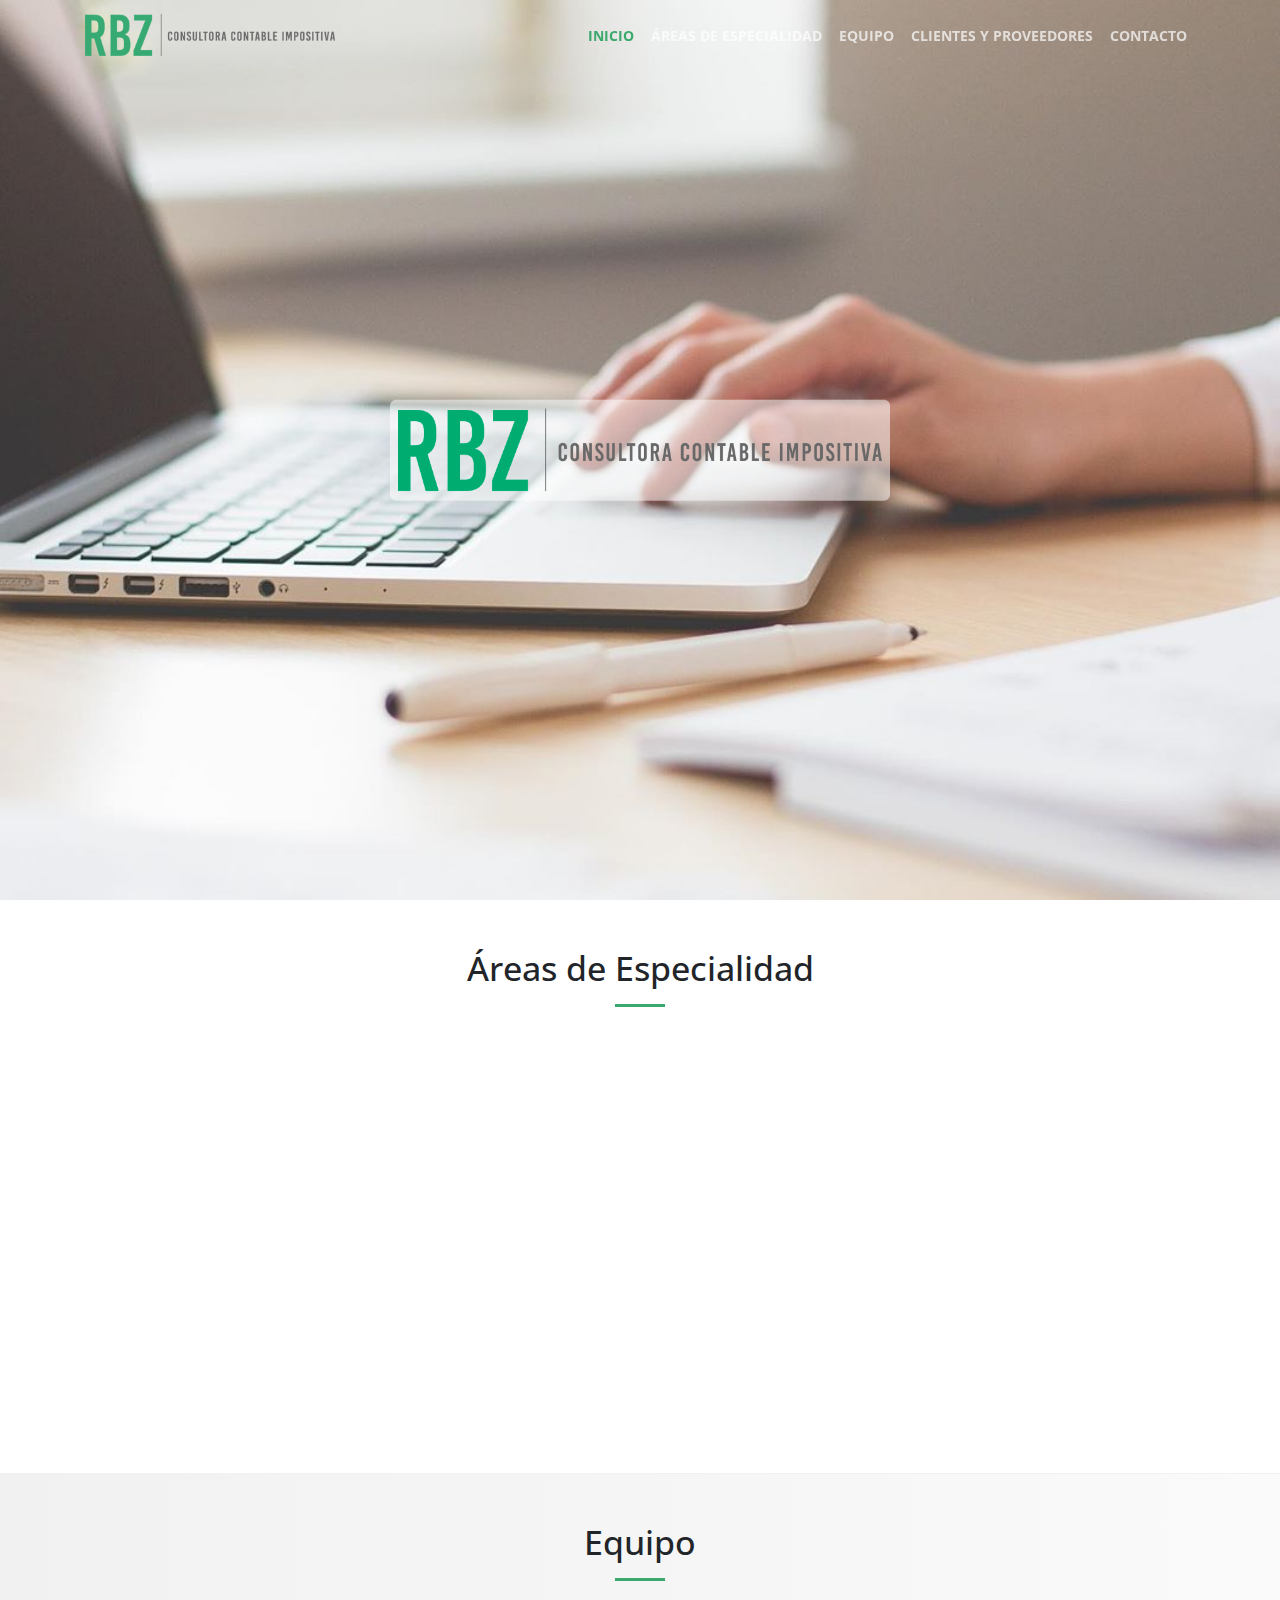
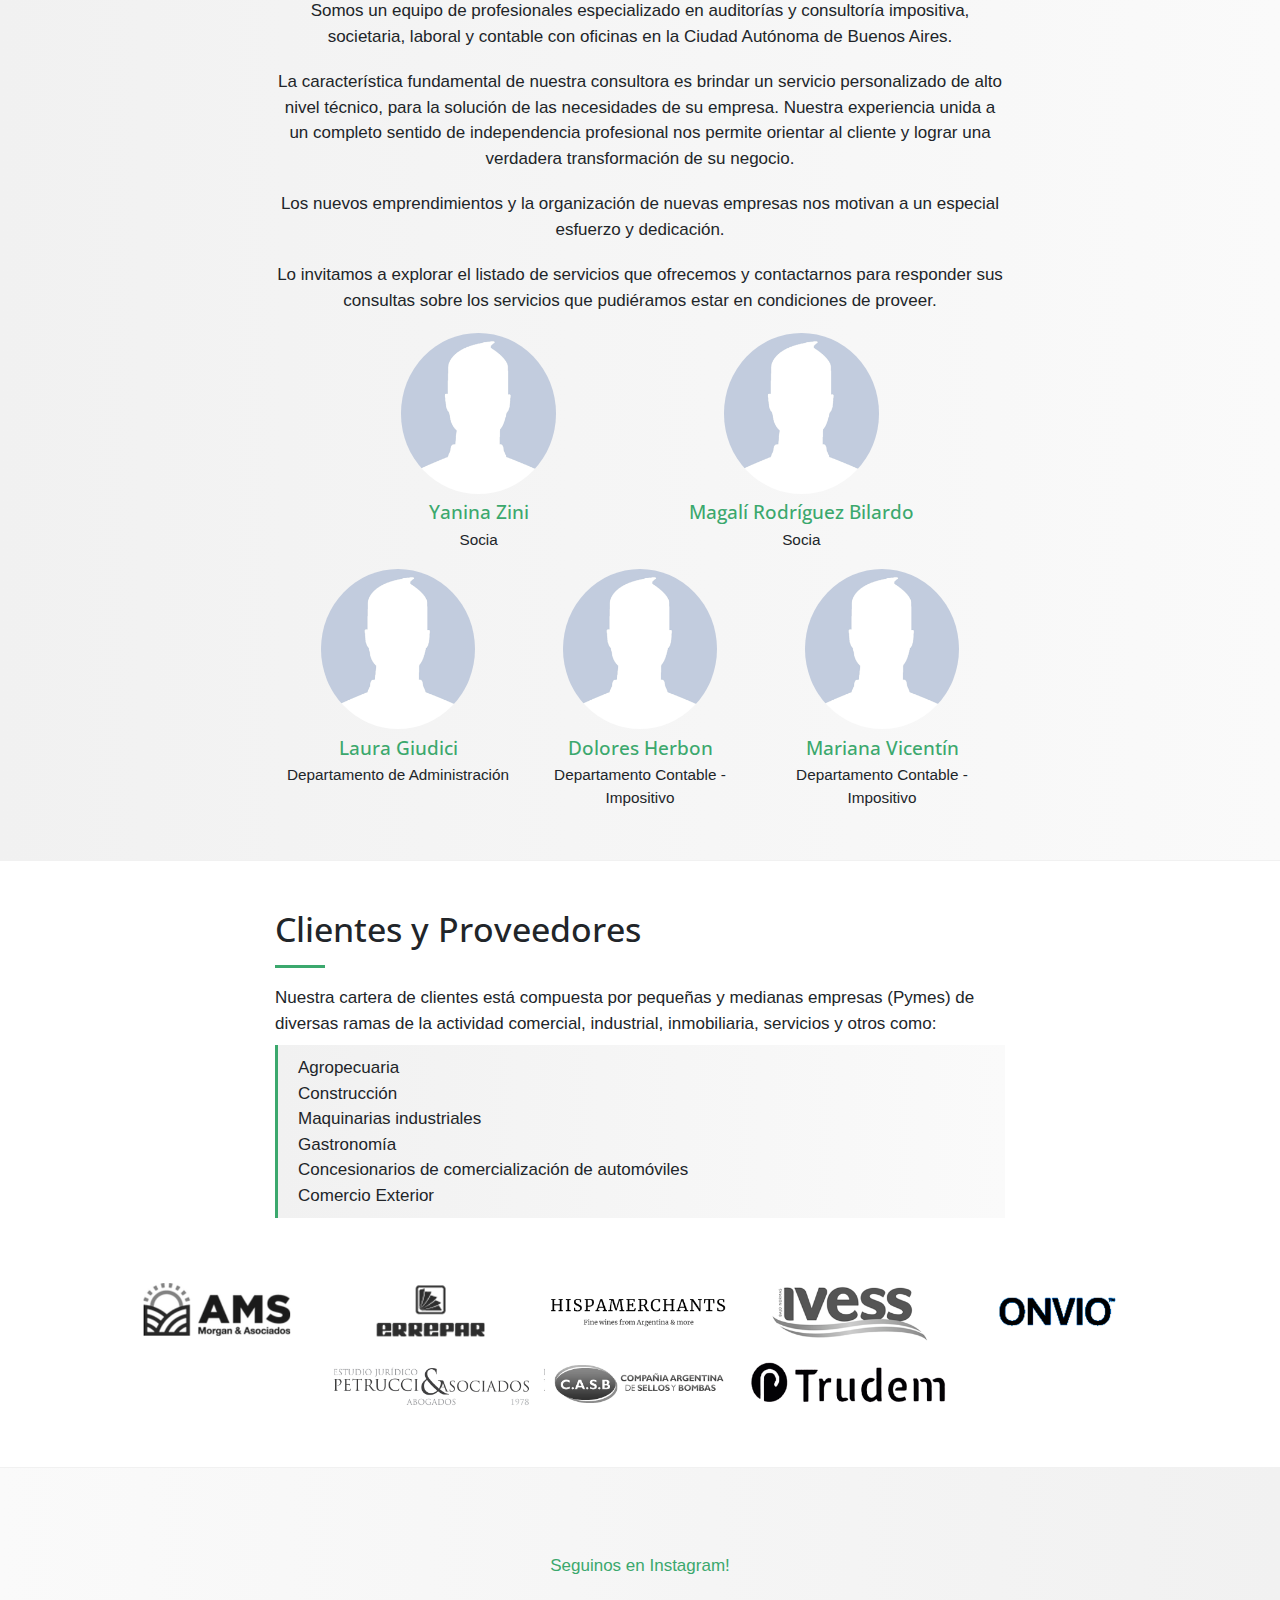
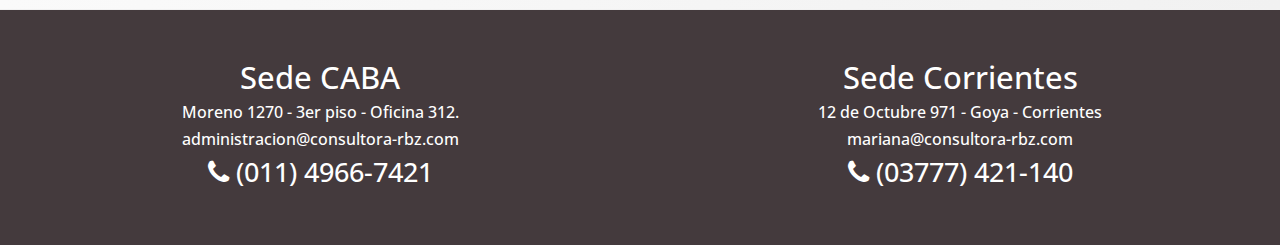
==== index.html @ ad67db1e "metadata y backup logos" ====
<!DOCTYPE html>
<html lang="en">

  <head>
    <!-- Global site tag (gtag.js) - Google Analytics -->
    <script async src="https://www.googletagmanager.com/gtag/js?id=UA-64997619-3"></script>
    <script>
      window.dataLayer = window.dataLayer || [];
      function gtag(){dataLayer.push(arguments);}
      gtag('js', new Date());

      gtag('config', 'UA-64997619-3');
    </script>

    <meta charset="utf-8">
    <meta name="viewport" content="width=device-width, initial-scale=1, shrink-to-fit=no">
    <meta name="description" content="Web Comercial">
    <meta name="author" content="Milton Zini">

    <meta property="og:title" content="Consultora RBZ"/>
    <meta property="og:type" content="website"/&gt;>
    <meta property="og:image" content="http://consultora-rbz.com/img/consultora-rbz-thumb.png"/>
    <meta property="og:url" content="http://consultora-rbz.com/"/>
    <meta property="og:site_name" content="Consultora RBZ"/>
    <meta property="og:description" content="Asesoramiento Contable Impositivo" />
    <title>Consultora RBZ</title>

    <link rel="apple-touch-icon" sizes="57x57" href="img/apple-icon-57x57.png">
    <link rel="apple-touch-icon" sizes="60x60" href="img/apple-icon-60x60.png">
    <link rel="apple-touch-icon" sizes="72x72" href="img/apple-icon-72x72.png">
    <link rel="apple-touch-icon" sizes="76x76" href="img/apple-icon-76x76.png">
    <link rel="apple-touch-icon" sizes="114x114" href="img/apple-icon-114x114.png">
    <link rel="apple-touch-icon" sizes="120x120" href="img/apple-icon-120x120.png">
    <link rel="apple-touch-icon" sizes="144x144" href="img/apple-icon-144x144.png">
    <link rel="apple-touch-icon" sizes="152x152" href="img/apple-icon-152x152.png">
    <link rel="apple-touch-icon" sizes="180x180" href="img/apple-icon-180x180.png">
    <link rel="icon" type="image/png" sizes="192x192"  href="img/android-icon-192x192.png">
    <link rel="icon" type="image/png" sizes="32x32" href="img/favicon-32x32.png">
    <link rel="icon" type="image/png" sizes="96x96" href="img/favicon-96x96.png">
    <link rel="icon" type="image/png" sizes="16x16" href="img/favicon-16x16.png">
    <link rel="manifest" href="img/manifest.json">
    <meta name="msapplication-TileColor" content="#ffffff">
    <meta name="msapplication-TileImage" content="img/ms-icon-144x144.png">
    <meta name="theme-color" content="#ffffff">
    <!-- Bootstrap core CSS -->
    <link href="vendor/bootstrap/css/bootstrap.min.css" rel="stylesheet">

    <!-- Custom fonts for this template -->
    <link href="vendor/font-awesome/css/font-awesome.min.css" rel="stylesheet" type="text/css">
    <link href='https://fonts.googleapis.com/css?family=Open+Sans:300italic,400italic,6abo00italic,700italic,800italic,400,300,600,700,800' rel='stylesheet' type='text/css'>
    <link href='https://fonts.googleapis.com/css?family=Merriweather:400,300,300italic,400italic,700,700italic,900,900italic' rel='stylesheet' type='text/css'>

    <!-- Plugin CSS -->
    <link href="vendor/magnific-popup/magnific-popup.css" rel="stylesheet">
    <link rel="stylesheet" href="vendor/animate/animate.css">

    <!-- Custom styles for this template -->
    <link href="css/creative.css" rel="stylesheet">
    <style type="text/css">
      .iframe-container{
        position: relative;
        width: 100%;
        padding-bottom: 56.25%; 
        height: 0;
      }
      .iframe-container iframe{
        position: absolute;
        top:0;
        left: 0;
        width: 100%;
        height: 100%;
      }


    </style>

  </head>

  <body id="page-top">

    <!-- Navigation -->
    <nav class="navbar navbar-expand-lg navbar-light fixed-top" id="mainNav">
      <div class="container">
        <!--<a class="navbar-brand js-scroll-trigger" href="#page-top">Consultora RBZ</a>-->
        <img class="navbar-img-brand navbar-brand js-scroll-trigger" src="img/consultora-rbz-logo-xs.png" alt="consultora RBZ logo">
        <button class="navbar-toggler navbar-toggler-right" type="button" data-toggle="collapse" data-target="#navbarResponsive" aria-controls="navbarResponsive" aria-expanded="false" aria-label="Toggle navigation">
          <span class="navbar-toggler-icon"></span>
        </button>
        <div class="collapse navbar-collapse" id="navbarResponsive">
          <ul class="navbar-nav ml-auto">
            <li class="nav-item">
              <a class="nav-link js-scroll-trigger" href="#inicio">Inicio</a>
            </li>
            <li class="nav-item">
              <a class="nav-link js-scroll-trigger" href="#areas">Áreas de Especialidad</a>
            </li>
            <li class="nav-item">
              <a class="nav-link js-scroll-trigger" href="#equipo">Equipo</a>
            </li>
            <li class="nav-item">
              <a class="nav-link js-scroll-trigger" href="#clientes">Clientes y Proveedores</a>
            </li>
            <li class="nav-item">
              <a class="nav-link js-scroll-trigger" href="#contact">Contacto</a>
            </li>
          </ul>
        </div>
      </div>
    </nav>

    <header class="masthead" id="inicio">
      <div class="header-content">
        <div class="header-content-inner">
          <img src="img/consultora-rbz-logo-md-b.png" alt="consultora RBZ">
        </div>
      </div>
    </header>

    

    <section class="bg-white" id="areas">
      <div class="container">
        <div class="row ">
          <div class="col-lg-8 mx-auto text-center">
            <h2 class="section-heading">Áreas de Especialidad</h2>
            <hr class="primary">
          </div>
          <div class="cards-wrapper col-md-12">
            <div class="card col-md-4 wow fadeIn" data-wow-delay="0.3s">
              <h3 class="primary text-center">Auditoría</h3>
              <ul>
                <li>Servicios de auditoría externa y revisiones limitadas de estados contables y financieros</li>
                <li>Servicios de auditoría interna, operativa y revisiones de controles internos</li>
                <li>Auditorías especiales de compra de empresas o paquetes accionarios</li>
                <li>Planeamiento, evaluación de costos y control de gestión</li>
                <li>Servicios de toma de arqueos, cortes de documentación e inventarios</li>
              </ul>
            </div>
            <div class="card col-md-4 wow fadeIn" data-wow-delay="0.3s">
              <h3 class="primary text-center">Contabilidad y Finanzas</h3>
              <ul>
                <li>Confección de estados contables financieros y económicos</li>
                <li>Asesoramiento para la presentación de estados contables ante organismos de control</li>
                <li>Asesoramiento en aspectos contables y normativa vigente nacional e internacional</li>
                <li>Certificaciones contables, verificaciones y controles especiales</li>
              </ul>
            </div>
            <div class="card col-md-4 wow fadeIn" data-wow-delay="0.3s">
              <h3 class="primary text-center">Tributario</h3>
              <ul>
                <li>Asesoramiento y Planificación Tributaria.</li>
                <li>Preparación y revisión de declaraciones juradas de impuestos nacionales, provinciales y municipales</li>
                <li>Regímenes de información. Presentación ante organismos públicos nacionales y/o provinciales</li>
                <li>Inspecciones y requerimientos que impliquen el asesoramiento al cliente, el seguimiento de las actuaciones y las correspondientes contestaciones</li>
                <li>Preparación y confección de planes de facilidades de pago</li>
              </ul>
            </div>
          </div>
        </div>
      </div>
    </section>

    <section class="bg-gradient-gray-left" id="equipo">
      <div class="container">
        <div class="row">
          <div class="col-lg-8 mx-auto text-center">
            <h2 class="section-heading">Equipo</h2>
            <hr class="primary">
            <p>Somos un equipo de profesionales especializado en auditorías y consultoría impositiva, societaria, laboral y contable con oficinas en la Ciudad Autónoma de Buenos Aires.</p>
            <p>La característica fundamental de nuestra consultora es brindar un servicio personalizado de alto nivel técnico, para la solución de las necesidades de su empresa. Nuestra experiencia unida a un completo sentido de independencia profesional nos permite orientar al cliente y lograr una verdadera transformación de su negocio. </p>
            <p>Los nuevos emprendimientos y la organización de nuevas empresas nos motivan a un especial esfuerzo y dedicación. </p>
            <p>Lo invitamos a explorar el listado de servicios que ofrecemos y contactarnos para responder sus consultas sobre los servicios que pudiéramos estar en condiciones de proveer.</p>
            <div class="profile-wrapper">
              <div class="profile">
                <img src="img/perfil1.gif" alt="" class="fotoperfil" style="border-radius: 50%">
                <h2 class="name">Yanina Zini</h2>
                <p class="title">Socia</p>
              </div>
              <div class="profile">
                <img src="img/perfil1.gif" alt="" class="fotoperfil" style="border-radius: 50%">
                <h2 class="name">Magalí Rodríguez Bilardo</h2>
                <p class="title">Socia</p>
              </div>
            </div>
            <div class="profile-wrapper">
              <div class="profile">
                <img src="img/perfil1.gif" alt="" class="fotoperfil" style="border-radius: 50%">
                <h2 class="name">Laura Giudici</h2>
                <p class="title">Departamento de Administración</p>
              </div>
              <div class="profile">
                <img src="img/perfil1.gif" alt="" class="fotoperfil" style="border-radius: 50%">
                <h2 class="name">Dolores Herbon</h2>
                <p class="title">Departamento Contable - Impositivo</p>
              </div>
              <div class="profile">
                <img src="img/perfil1.gif" alt="" class="fotoperfil" style="border-radius: 50%">
                <h2 class="name">Mariana Vicentín</h2>
                <p class="title">Departamento Contable - Impositivo</p>
              </div>
            </div>
          </div>
        </div>
      </div>
    </section>
    
    <section class="bg-white" id="clientes">
      <div class="container">
        <div class="row">
          <div class="col-lg-8 mx-auto text-left">
            <h2 class="section-heading">Clientes y Proveedores</h2>
            <hr class="primary">
            <p>Nuestra cartera de clientes está compuesta por pequeñas y medianas empresas (Pymes) de diversas ramas de la actividad comercial, industrial, inmobiliaria, servicios y otros como:</p>
            <ul>
              <li>Agropecuaria</li>
              <li>Construcción</li>
              <li>Maquinarias industriales</li>
              <li>Gastronomía</li>
              <li>Concesionarios de comercialización de automóviles</li>
              <li>Comercio Exterior</li>
            </ul>
          </div>
        </div>
        <div class="logo-wrapper text-center">
          <img class="logo" src="img/logos/ams-logo.png" alt="AMS Logo"></img>
          <img class="logo" src="img/logos/errepar-logo.png" alt="Errepar Logo"></img>
          <img class="logo" src="img/logos/hispamerchant-logo.png" alt="Hispamerchant Logo"></img>
          <img class="logo" src="img/logos/ivess-logo.png" alt="Ivess Logo"></img>
          <img class="logo" src="img/logos/onvio-logo.png" alt="Onvio Logo|"></img>
          <img class="logo" src="img/logos/petrucci-logo.png" alt="Petrucci & Asociados Logo"></img>
          <img class="logo" src="img/logos/sellos-y-bombas-logo.png" alt="Sellos y Bombas Logo"></img>
          <img class="logo" src="img/logos/trudem-logo.png" alt="Trudem Logo"></img>
        </div>
      </div>
    </section> 


    <section class="bg-gradient-gray-right social" id="contact">
      <div class="container">
        <div class="row social">
          <!--
          <div class="socialwrapper">
            <a href="#" target="_blank">
              <i class="fa fa-facebook fa-3x sr-contact"></i>
              <p>Facebook</p>
            </a>
          </div> -->
          <div class="socialwrapper">
            <a href="https://www.instagram.com/consultorarbz/" target="_blank">
              <i class="fa fa-instagram fa-3x sr-contact"></i>
              <p>Seguinos en Instagram!</p>
            </a>
          </div>
        </div>
      </div>
    </section>

    <footer>
       <div class="call-to-action bg-gray1">
        <div class="col-sm-6 container text-center">
          <h2>Sede CABA</h2>
          <h3>Moreno 1270 - 3er piso -  Oficina 312.</h3>
          <h3><a href="mailto:administracion@consultora-rbz.com" target="_blank">administracion@consultora-rbz.com</a></h3>
          <h3 class="phonenumber"><i class="fa fa-phone"></i> (011) 4966-7421</h3>
        </div>
        <div class="col-sm-6 container text-center">
          <h2>Sede Corrientes</h2>
          <h3>12 de Octubre 971 - Goya - Corrientes</h3>
          <h3><a href="mailto:mariana@consultora-rbz.com" target="_blank">mariana@consultora-rbz.com</a></h3>
          <h3 class="phonenumber"><i class="fa fa-phone"></i> (03777) 421-140</h3>
        </div>
      </div>
    </footer>

    <!-- Bootstrap core JavaScript -->
    <script src="vendor/jquery/jquery.min.js"></script>
    <script src="vendor/popper/popper.min.js"></script>
    <script src="vendor/bootstrap/js/bootstrap.min.js"></script>

    <!-- Plugin JavaScript -->
    <script src="vendor/jquery-easing/jquery.easing.min.js"></script>
    <script src="vendor/scrollreveal/scrollreveal.min.js"></script>
    <script src="vendor/magnific-popup/jquery.magnific-popup.min.js"></script>

    <!-- Custom scripts for this template -->
    <script src="js/creative.min.js"></script>

    <!-- Animate -->
    <script src="vendor/animate/wow.min.js"></script>
    <script src="vendor/animate/jquery.easing.min.js"></script>
    <script src="vendor/animate/jquery.fittext.js"></script>
    <script>
     new WOW().init();
    </script>

    <!-- Youtube -->

  </body>

</html>
---- css/creative.css ----
body,
html {
  width: 100%;
  height: 100%; }
  @media (max-width: 480px) {
    body,
    html {
      font-size: 15px; } }
  @media (min-width: 481px) and (max-width: 767px) {
    body,
    html {
      font-size: 15px; } }
  @media (min-width: 768px) and (max-width: 991px) {
    body,
    html {
      font-size: 16px; } }
  @media (min-width: 992px) {
    body,
    html {
      font-size: 17px; } }

body {
  font-family: 'Helvetica Neue', Arial, sans-serif; }

hr {
  max-width: 50px;
  border-width: 3px;
  border-color: #3ba86d; }

hr.light {
  border-color: white; }

a {
  color: #3ba86d;
  -webkit-transition: all 0.2s;
  -moz-transition: all 0.2s;
  -o-transition: all 0.2s;
  transition: all 0.2s; }
  a:focus, a:hover {
    color: #3ba86d; }

a.softlink {
  font-weight: bold;
  color: inherit; }

h1,
h2,
h3,
h4,
h5,
h6 {
  font-family: 'Open Sans', 'Helvetica Neue', Arial, sans-serif; }

p {
  font-size: 1rem;
  line-height: 1.5;
  margin-bottom: 20px; }

.bg-primary {
  background-color: #3ba86d !important; }

.bg-gray1 {
  color: white;
  background-color: #443a3d !important; }
  .bg-gray1 a {
    color: white !important; }

.bg-gray2 {
  color: #443a3d;
  background-color: #f1f1f1 !important; }

.bg-white {
  background-color: #fff !important; }

.text-faded {
  color: rgba(255, 255, 255, 0.7); }

section {
  padding: 50px 0;
  border-bottom: 1px #f1f1f1 solid; }

body.sub #main {
  padding-top: 80px;
  padding-bottom: 10px; }

body.sub #faq, body.sub #descrip {
  padding: 50px 0px;
  text-align: center; }
  body.sub #faq h4, body.sub #faq p, body.sub #descrip h4, body.sub #descrip p {
    font-size: 0.9em;
    text-align: left; }
  body.sub #faq h4, body.sub #descrip h4 {
    font-weight: bold; }

body.sub #contact {
  padding: 10px 0; }

body.sub header.main a {
  color: white !important; }

section.bg-gradient {
  background-image: -webkit-gradient(linear, left top, left bottom, from(#f5c04a42), to(#FFF)) !important;
    background-image-background-image: -webkit-linear-gradient(top, #f5c04a42 0, #FFF 100%) !important;
    background-image-background-image: -o-linear-gradient(top, #f5c04a42 0, #FFF 100%) !important;
    background-image-background-image: linear-gradient(to bottom, #f5c04a42 0, #FFF 100%) !important;
    background-image-background-image: linear-gradient(to bottom, #f5c04a42 0, #FFF 100%) !important;
      background-image-background-image-filter: progid:DXImageTransform.Microsoft.gradient(startColorstr='#f5c04a42 ', endColorstr='#FFF', GradientType=0) !important; }

section.bg-gradient-gray {
  background-image: -webkit-gradient(linear, left top, left bottom, from(#eee), to(#FFF)) !important;
    background-image-background-image: -webkit-linear-gradient(top, #eee 0, #FFF 100%) !important;
    background-image-background-image: -o-linear-gradient(top, #eee 0, #FFF 100%) !important;
    background-image-background-image: linear-gradient(to bottom, #eee 0, #FFF 100%) !important;
    background-image-background-image: linear-gradient(to bottom, #eee 0, #FFF 100%) !important;
      background-image-background-image-filter: progid:DXImageTransform.Microsoft.gradient(startColorstr='#eee ', endColorstr='#FFF', GradientType=0) !important; }

section.bg-gradient-gray-left {
  background-image: -webkit-gradient(linear, left top, right top, from(#f1f1f1), to(#fafafa)) !important;
    background-image-background-image: -webkit-linear-gradient(left, #f1f1f1 0, #fafafa 100%) !important;
    background-image-background-image: -o-linear-gradient(left, #f1f1f1 0, #fafafa 100%) !important;
    background-image-background-image: linear-gradient(to right, #f1f1f1 0, #fafafa 100%) !important;
    background-image-background-image: linear-gradient(to right, #f1f1f1 0, #fafafa 100%) !important;
      background-image-background-image-filter: progid:DXImageTransform.Microsoft.gradient(startColorstr='$theme-gray2 ', endColorstr='#fafafa', GradientType=0) !important; }

section.bg-gradient-gray-right {
  background-image: -webkit-gradient(linear, left top, right top, from(#fafafa), to(#f1f1f1)) !important;
    background-image-background-image: -webkit-linear-gradient(left, #fafafa 0, #f1f1f1 100%) !important;
    background-image-background-image: -o-linear-gradient(right, #fafafa 0, #f1f1f1 100%) !important;
    background-image-background-image: linear-gradient(to right, #fafafa 0, #f1f1f1 100%) !important;
    background-image-background-image: linear-gradient(to right, #fafafa 0, #f1f1f1 100%) !important;
      background-image-background-image-filter: progid:DXImageTransform.Microsoft.gradient(startColorstr='#fafafa ', endColorstr='$theme-gray2', GradientType=0) !important; }

section.bg-gradient-red {
  background-image: -webkit-gradient(linear, left top, left bottom, from(#af2323), to(#d04040)) !important;
    background-image-background-image: -webkit-linear-gradient(top, #af2323 0, #FFF 100%) !important;
    background-image-background-image: -o-linear-gradient(top, #af2323 0, #d04040 100%) !important;
    background-image-background-image: linear-gradient(to bottom, #af2323 0, #d04040 100%) !important;
    background-image-background-image: linear-gradient(to bottom, #af2323 0, #d04040 100%) !important;
      background-image-background-image-filter: progid:DXImageTransform.Microsoft.gradient(startColorstr='#af2323 ', endColorstr='#d04040', GradientType=0) !important; }
  section.bg-gradient-red a {
    color: white !important; }
  section.bg-gradient-red strong {
    color: white; }

section.bg-gradient-left {
  background-image: -webkit-gradient(linear, left top, right top, from(#f5c04a42), to(#FFF)) !important;
    background-image-background-image: -webkit-linear-gradient(left, #f5c04a42 0, #FFF 100%) !important;
    background-image-background-image: -o-linear-gradient(left, #f5c04a42 0, #FFF 100%) !important;
    background-image-background-image: linear-gradient(to right, #f5c04a42 0, #FFF 100%) !important;
    background-image-background-image: linear-gradient(to right, #f5c04a42 0, #FFF 100%) !important;
      background-image-background-image-filter: progid:DXImageTransform.Microsoft.gradient(startColorstr='#f5c04a42 ', endColorstr='#FFF', GradientType=0) !important; }

section.bg-gradient-right {
  background-image: -webkit-gradient(linear, right top, left top, from(#f5c04a42), to(#FFF)) !important;
    background-image-background-image: -webkit-linear-gradient(right, #f5c04a42 0, #FFF 100%) !important;
    background-image-background-image: -o-linear-gradient(right, #f5c04a42 0, #FFF 100%) !important;
    background-image-background-image: linear-gradient(to left, #f5c04a42 0, #FFF 100%) !important;
    background-image-background-image: linear-gradient(to left, #f5c04a42 0, #FFF 100%) !important;
      background-image-background-image-filter: progid:DXImageTransform.Microsoft.gradient(startColorstr='#f5c04a42 ', endColorstr='#FFF', GradientType=0) !important; }

section.darkbg {
  background-image: url(../img/darkbg.jpg);
  background-size: cover; }

section.bg-solid {
  background-color: #f5c04a42; }

section.bg-primary a {
  color: white !important; }

section.bg-primary strong {
  color: white; }

.section-heading {
  margin-top: 0; }

::-moz-selection {
  color: white;
  background: #695a5e;
  text-shadow: none; }

::selection {
  color: white;
  background: #695a5e;
  text-shadow: none; }

img::-moz-selection {
  color: white;
  background: transparent; }

img::selection {
  color: white;
  background: transparent; }

img::-moz-selection {
  color: white;
  background: transparent; }

body {
  -webkit-tap-highlight-color: #695a5e; }

/* temp, organizar luego en include*/
#contact .social {
  margin-top: 1em; }

#contact .row i.fa {
  margin-bottom: 0.15em; }

#contact .col-sm-3 {
  width: 93px; }

div.clasescta p {
  margin-bottom: 0.5em !important; }

div.clasescta h2 {
  font-size: 1.5em !important; }

/* Headings */
@media (max-width: 480px) {
  .row h2,
  .container h2 {
    font-size: 1.5rem; }
  .row h3,
  .container h3 {
    font-size: 1.2em; } }

@media (min-width: 481px) and (max-width: 767px) {
  .row h2,
  .container h2 {
    font-size: 1.5rem; }
  .row h3,
  .container h3 {
    font-size: 1.2em; } }

@media (min-width: 768px) and (max-width: 991px) {
  .row h2,
  .container h2 {
    font-size: 1.7rem; }
  .row h3,
  .container h3 {
    font-size: 1.2em; } }

@media (min-width: 992px) {
  .row h2,
  .container h2 {
    font-size: 2rem; }
  .row h3,
  .container h3 {
    font-size: 1.2em; } }

#mainNav {
  border-color: rgba(105, 90, 94, 0.05);
  background-color: white;
  font-family: 'Open Sans', 'Helvetica Neue', Arial, sans-serif;
  -webkit-transition: all 0.2s;
  -moz-transition: all 0.2s;
  -o-transition: all 0.2s;
  transition: all 0.2s; }
  #mainNav .navbar-brand {
    font-weight: 700;
    text-transform: uppercase;
    color: #3ba86d;
    font-family: 'Open Sans', 'Helvetica Neue', Arial, sans-serif; }
    #mainNav .navbar-brand:focus, #mainNav .navbar-brand:hover {
      color: #3ba86d; }
  #mainNav .navbar-img-brand {
    width: 250px;
    height: auto; }
  #mainNav .navbar-toggle {
    font-size: 12px;
    font-weight: 700;
    text-transform: uppercase;
    color: #695a5e; }
  #mainNav .navbar-nav > li.nav-item > a.nav-link:focus,
  #mainNav .navbar-nav > li.nav-item > a.nav-link {
    font-size: 14px;
    font-weight: 700;
    text-transform: uppercase;
    color: #695a5e; }
    #mainNav .navbar-nav > li.nav-item > a.nav-link:focus:hover,
    #mainNav .navbar-nav > li.nav-item > a.nav-link:hover {
      color: #3ba86d; }
    #mainNav .navbar-nav > li.nav-item > a.nav-link:focus.active,
    #mainNav .navbar-nav > li.nav-item > a.nav-link.active {
      color: #3ba86d !important;
      background-color: transparent; }
      #mainNav .navbar-nav > li.nav-item > a.nav-link:focus.active:hover,
      #mainNav .navbar-nav > li.nav-item > a.nav-link.active:hover {
        background-color: transparent; }
  @media (min-width: 992px) {
    #mainNav {
      border-color: rgba(255, 255, 255, 0.3);
      background-color: transparent; }
      #mainNav .navbar-brand {
        color: rgba(255, 255, 255, 0.7); }
        #mainNav .navbar-brand:focus, #mainNav .navbar-brand:hover {
          color: white; }
      #mainNav .navbar-nav > li.nav-item > a.nav-link,
      #mainNav .navbar-nav > li.nav-item > a.nav-link:focus {
        color: rgba(255, 255, 255, 0.7); }
        #mainNav .navbar-nav > li.nav-item > a.nav-link:hover,
        #mainNav .navbar-nav > li.nav-item > a.nav-link:focus:hover {
          color: white; }
      #mainNav.navbar-shrink {
        border-color: rgba(105, 90, 94, 0.05);
        background-color: white; }
        #mainNav.navbar-shrink .navbar-brand {
          font-size: 16px;
          color: #3ba86d; }
          #mainNav.navbar-shrink .navbar-brand:focus, #mainNav.navbar-shrink .navbar-brand:hover {
            color: #3ba86d; }
        #mainNav.navbar-shrink .navbar-img-brand {
          width: 250px;
          height: auto; }
        #mainNav.navbar-shrink .navbar-nav > li.nav-item > a.nav-link,
        #mainNav.navbar-shrink .navbar-nav > li.nav-item > a.nav-link:focus {
          color: #695a5e; }
          #mainNav.navbar-shrink .navbar-nav > li.nav-item > a.nav-link:hover,
          #mainNav.navbar-shrink .navbar-nav > li.nav-item > a.nav-link:focus:hover {
            color: #3ba86d; } }

header.masthead {
  position: relative;
  width: 100%;
  text-align: center;
  color: white;
  background-image: url("../img/header.jpg");
  background-position: center;
  -webkit-background-size: cover;
  -moz-background-size: cover;
  -o-background-size: cover;
  background-size: cover; }
  header.masthead .header-content {
    position: relative;
    width: 100%;
    padding: 150px 15px 100px;
    text-align: center; }
    header.masthead .header-content .header-content-inner h1 {
      font-size: 3rem !important;
      font-weight: 700;
      margin-top: 0;
      margin-bottom: 0; }
    header.masthead .header-content .header-content-inner h2 {
      font-size: 1.5rem; }
    header.masthead .header-content .header-content-inner hr {
      margin: 30px auto; }
    header.masthead .header-content .header-content-inner p {
      font-size: 16px;
      font-weight: 300;
      margin-bottom: 50px;
      color: rgba(255, 255, 255, 0.7); }
    header.masthead .header-content .header-content-inner .bg-text {
      background-color: rgba(0, 0, 0, 0.57);
      padding: 0 5px 0 5px; }
  @media (min-width: 768px) {
    header.masthead {
      height: 100%;
      min-height: 600px; }
      header.masthead .header-content {
        position: absolute;
        top: 50%;
        padding: 0 50px;
        -webkit-transform: translateY(-50%);
        -ms-transform: translateY(-50%);
        transform: translateY(-50%); }
        header.masthead .header-content .header-content-inner {
          max-width: 1000px;
          margin-right: auto;
          margin-left: auto; }
          header.masthead .header-content .header-content-inner h1 {
            font-size: 50px; }
          header.masthead .header-content .header-content-inner p {
            font-size: 18px;
            max-width: 80%;
            margin-right: auto;
            margin-left: auto; } }
  @media (max-width: 330px) {
    header.masthead .header-content .header-content-inner img {
      width: 250px; } }
  @media (min-width: 331px) and (max-width: 480px) {
    header.masthead .header-content .header-content-inner img {
      width: 280px; } }
  @media (min-width: 481px) and (max-width: 767px) {
    header.masthead .header-content .header-content-inner img {
      width: 320px !important; } }
  @media (min-width: 768px) and (max-width: 991px) {
    header.masthead .header-content .header-content-inner img {
      width: 400px; } }
  @media (min-width: 992px) {
    header.masthead .header-content .header-content-inner img {
      width: 500px; } }

@media (max-width: 767px) {
  header.masthead {
    min-height: 92vh; }
    header.masthead .header-content {
      margin-top: 50px;
      min-height: 80vh;
      display: -webkit-box;
      display: -ms-flexbox;
      display: flex;
      -webkit-box-pack: center;
      -ms-flex-pack: center;
      justify-content: center;
      -webkit-box-align: center;
      -ms-flex-align: center;
      align-items: center; } }

.call-to-action {
  padding: 50px 0; }
  .call-to-action h2 {
    margin: 0 auto 20px; }

.text-primary {
  color: #3ba86d !important; }

.no-gutter > [class*='col-'] {
  padding-right: 0;
  padding-left: 0; }

.btn-default {
  color: #695a5e;
  border-color: white;
  background-color: white; }
  .btn-default.focus, .btn-default:focus {
    color: #695a5e;
    border-color: #bfbfbf;
    background-color: #e6e6e6; }
  .btn-default:hover {
    color: #695a5e;
    border-color: #e0e0e0;
    background-color: #e6e6e6; }
  .btn-default.active, .btn-default:active,
  .open > .btn-default.dropdown-toggle {
    color: #695a5e;
    border-color: #e0e0e0;
    background-color: #e6e6e6; }
    .btn-default.active.focus, .btn-default.active:focus, .btn-default.active:hover, .btn-default:active.focus, .btn-default:active:focus, .btn-default:active:hover,
    .open > .btn-default.dropdown-toggle.focus,
    .open > .btn-default.dropdown-toggle:focus,
    .open > .btn-default.dropdown-toggle:hover {
      color: #695a5e;
      border-color: #bfbfbf;
      background-color: #d4d4d4; }
  .btn-default.active, .btn-default:active,
  .open > .btn-default.dropdown-toggle {
    background-image: none; }
  .btn-default.disabled.focus, .btn-default.disabled:focus, .btn-default.disabled:hover, .btn-default[disabled].focus, .btn-default[disabled]:focus, .btn-default[disabled]:hover,
  fieldset[disabled] .btn-default.focus,
  fieldset[disabled] .btn-default:focus,
  fieldset[disabled] .btn-default:hover {
    border-color: white;
    background-color: white; }
  .btn-default .badge {
    color: white;
    background-color: #695a5e; }

.btn-primary {
  color: white;
  border-color: #3ba86d;
  background-color: #3ba86d; }
  .btn-primary.focus, .btn-primary:focus {
    color: white;
    border-color: #1a4a30;
    background-color: #2e8255; }
  .btn-primary:hover {
    color: white;
    border-color: #2b7b50;
    background-color: #2e8255; }
  .btn-primary.active, .btn-primary:active,
  .open > .btn-primary.dropdown-toggle {
    color: white;
    border-color: #2b7b50;
    background-color: #2e8255; }
    .btn-primary.active.focus, .btn-primary.active:focus, .btn-primary.active:hover, .btn-primary:active.focus, .btn-primary:active:focus, .btn-primary:active:hover,
    .open > .btn-primary.dropdown-toggle.focus,
    .open > .btn-primary.dropdown-toggle:focus,
    .open > .btn-primary.dropdown-toggle:hover {
      color: white;
      border-color: #1a4a30;
      background-color: #246843; }
  .btn-primary.active, .btn-primary:active,
  .open > .btn-primary.dropdown-toggle {
    background-image: none; }
  .btn-primary.disabled.focus, .btn-primary.disabled:focus, .btn-primary.disabled:hover, .btn-primary[disabled].focus, .btn-primary[disabled]:focus, .btn-primary[disabled]:hover,
  fieldset[disabled] .btn-primary.focus,
  fieldset[disabled] .btn-primary:focus,
  fieldset[disabled] .btn-primary:hover {
    border-color: #3ba86d;
    background-color: #3ba86d; }
  .btn-primary .badge {
    color: #3ba86d;
    background-color: white; }

.btn {
  font-weight: 700;
  text-transform: uppercase;
  border: none;
  border-radius: 300px;
  font-family: 'Open Sans', 'Helvetica Neue', Arial, sans-serif; }

.btn-xl {
  padding: 15px 30px; }

body.error404 #main {
  padding-top: 20vh;
  padding-bottom: 13vh; }

body.error404 #links {
  padding: 50px 0px;
  text-align: center; }
  body.error404 #links h4, body.error404 #links p {
    font-size: 0.9em;
    text-align: left; }
  body.error404 #links h4 {
    font-weight: bold; }

body.error404 #contact {
  padding: 10px 0; }

section#contact {
  padding: 10px 0px; }

section.social div.social {
  display: -webkit-box;
  display: -ms-flexbox;
  display: flex;
  -webkit-box-pack: center;
  -ms-flex-pack: center;
  justify-content: center;
  -webkit-box-align: center;
  -ms-flex-align: center;
  align-items: center; }

section.social .socialwrapper {
  min-width: 6em;
  text-align: center; }
  section.social .socialwrapper a:hover {
    text-decoration: none; }
  @media (max-width: 391px) {
    section.social .socialwrapper {
      min-width: 4em; }
      section.social .socialwrapper p {
        display: none; } }
  @media (max-width: 266px) {
    section.social .socialwrapper {
      min-width: 4em;
      font-size: 0.8em; } }

footer {
  font-size: 0.8rem; }
  @media (max-width: 520px) {
    footer {
      font-size: 0.64rem; } }
  footer div.call-to-action {
    display: -webkit-box;
    display: -ms-flexbox;
    display: flex; }
  footer h2 {
    font-size: 2.3em !important;
    margin-bottom: 10px !important; }
  footer h3.phonenumber {
    font-size: 2em; }

section#equipo .profile-wrapper {
  display: -webkit-box;
  display: -ms-flexbox;
  display: flex; }
  @media (max-width: 767px) {
    section#equipo .profile-wrapper {
      -webkit-box-orient: vertical;
      -webkit-box-direction: normal;
      -ms-flex-direction: column;
      flex-direction: column;
      -webkit-box-align: center;
      -ms-flex-align: center;
      align-items: center; } }
  @media (min-width: 767px) {
    section#equipo .profile-wrapper {
      margin-top: 1em;
      -webkit-box-orient: horizontal;
      -webkit-box-direction: normal;
      -ms-flex-direction: row;
      flex-direction: row;
      -webkit-box-pack: space-evenly;
      -ms-flex-pack: space-evenly;
      justify-content: space-evenly;
      -webkit-box-align: start;
      -ms-flex-align: start;
      align-items: flex-start; } }

section#equipo .profile {
  width: 14em;
  height: auto; }
  @media (max-width: 767px) {
    section#equipo .profile {
      margin-bottom: 0.8em; } }
  @media (max-width: 767px) {
    section#equipo .profile {
      width: 50%; } }
  section#equipo .profile img.fotoperfil {
    margin-bottom: 0.5rem;
    width: 65%; }
  section#equipo .profile .name {
    font-size: 1.1rem;
    color: #3ba86d;
    margin-bottom: 0.3em; }
  section#equipo .profile .title {
    font-size: 0.9rem;
    margin-bottom: 0px; }
  section#equipo .profile .subtitle {
    font-size: 0.9rem; }

section#clientes hr {
  margin-left: 0px; }

section#clientes p {
  margin-bottom: 9px; }

section#clientes ul {
  border-left: 3px solid #3ba86d;
  list-style-type: none;
  padding: 10px 20px;
  background-image: -webkit-gradient(linear, left top, right top, from(#f1f1f1), to(#fafafa)) !important;
    background-image-background-image: -webkit-linear-gradient(left, #f1f1f1 0, #fafafa 100%) !important;
    background-image-background-image: -o-linear-gradient(left, #f1f1f1 0, #fafafa 100%) !important;
    background-image-background-image: linear-gradient(to right, #f1f1f1 0, #fafafa 100%) !important;
    background-image-background-image: linear-gradient(to right, #f1f1f1 0, #fafafa 100%) !important;
      background-image-background-image-filter: progid:DXImageTransform.Microsoft.gradient(startColorstr='$theme-gray2 ', endColorstr='#fafafa', GradientType=0) !important; }

section#clientes .logo-wrapper {
  margin-top: 2em;
  width: 100%; }
  section#clientes .logo-wrapper img.logo {
    height: auto;
    margin-top: 0.5em; }
    @media (max-width: 370px) {
      section#clientes .logo-wrapper img.logo {
        width: 30vw; } }
    @media (min-width: 371px) and (max-width: 577px) {
      section#clientes .logo-wrapper img.logo {
        width: 29vw; } }
    @media (min-width: 578px) and (max-width: 767px) {
      section#clientes .logo-wrapper img.logo {
        width: 26vw; } }
    @media (min-width: 768px) {
      section#clientes .logo-wrapper img.logo {
        width: 16vw; } }

section#areas .cards-wrapper {
  display: -webkit-box;
  display: -ms-flexbox;
  display: flex; }
  @media (max-width: 767px) {
    section#areas .cards-wrapper {
      -webkit-box-orient: vertical;
      -webkit-box-direction: normal;
      -ms-flex-direction: column;
      flex-direction: column;
      -webkit-box-align: center;
      -ms-flex-align: center;
      align-items: center; } }
  @media (min-width: 768px) {
    section#areas .cards-wrapper {
      -webkit-box-orient: horizontal;
      -webkit-box-direction: normal;
      -ms-flex-direction: row;
      flex-direction: row;
      -webkit-box-pack: space-evenly;
      -ms-flex-pack: space-evenly;
      justify-content: space-evenly;
      -webkit-box-align: start !important;
      -ms-flex-align: start !important;
      align-items: flex-start !important; } }

section#areas .card {
  background-color: #fcfcfc;
  padding: 1em 1em;
  margin-bottom: 0px;
  -webkit-box-shadow: 0 2px 8px 0 rgba(0, 0, 0, 0.15);
  box-shadow: 0 2px 8px 0 rgba(0, 0, 0, 0.15); }
  @media (max-width: 767px) {
    section#areas .card {
      margin: 0.2em auto 0.2em auto; } }
  @media (min-width: 768px) {
    section#areas .card {
      margin-left: 0.2em;
      margin-right: 0.2em; } }
  section#areas .card ul {
    margin-bottom: 0px;
    padding-left: 1em; }
  section#areas .card h3 {
    color: #3ba86d; }
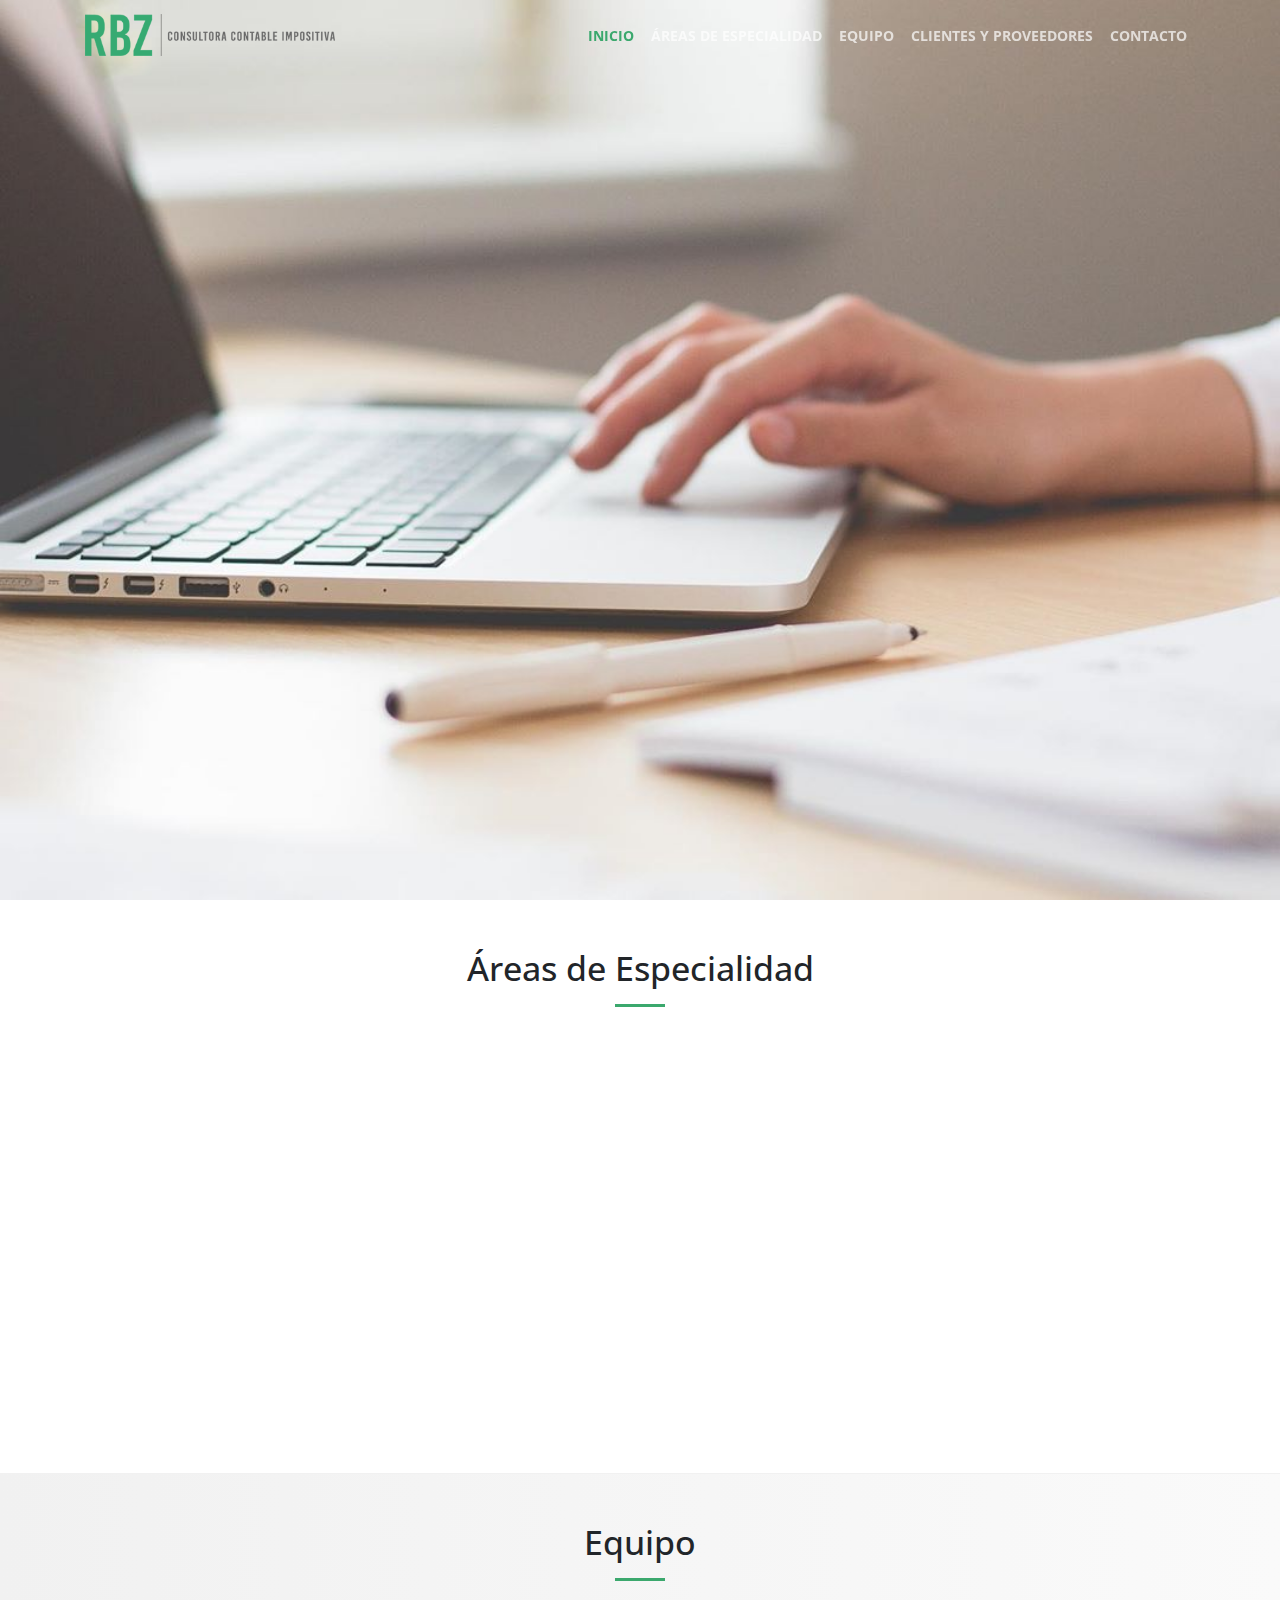
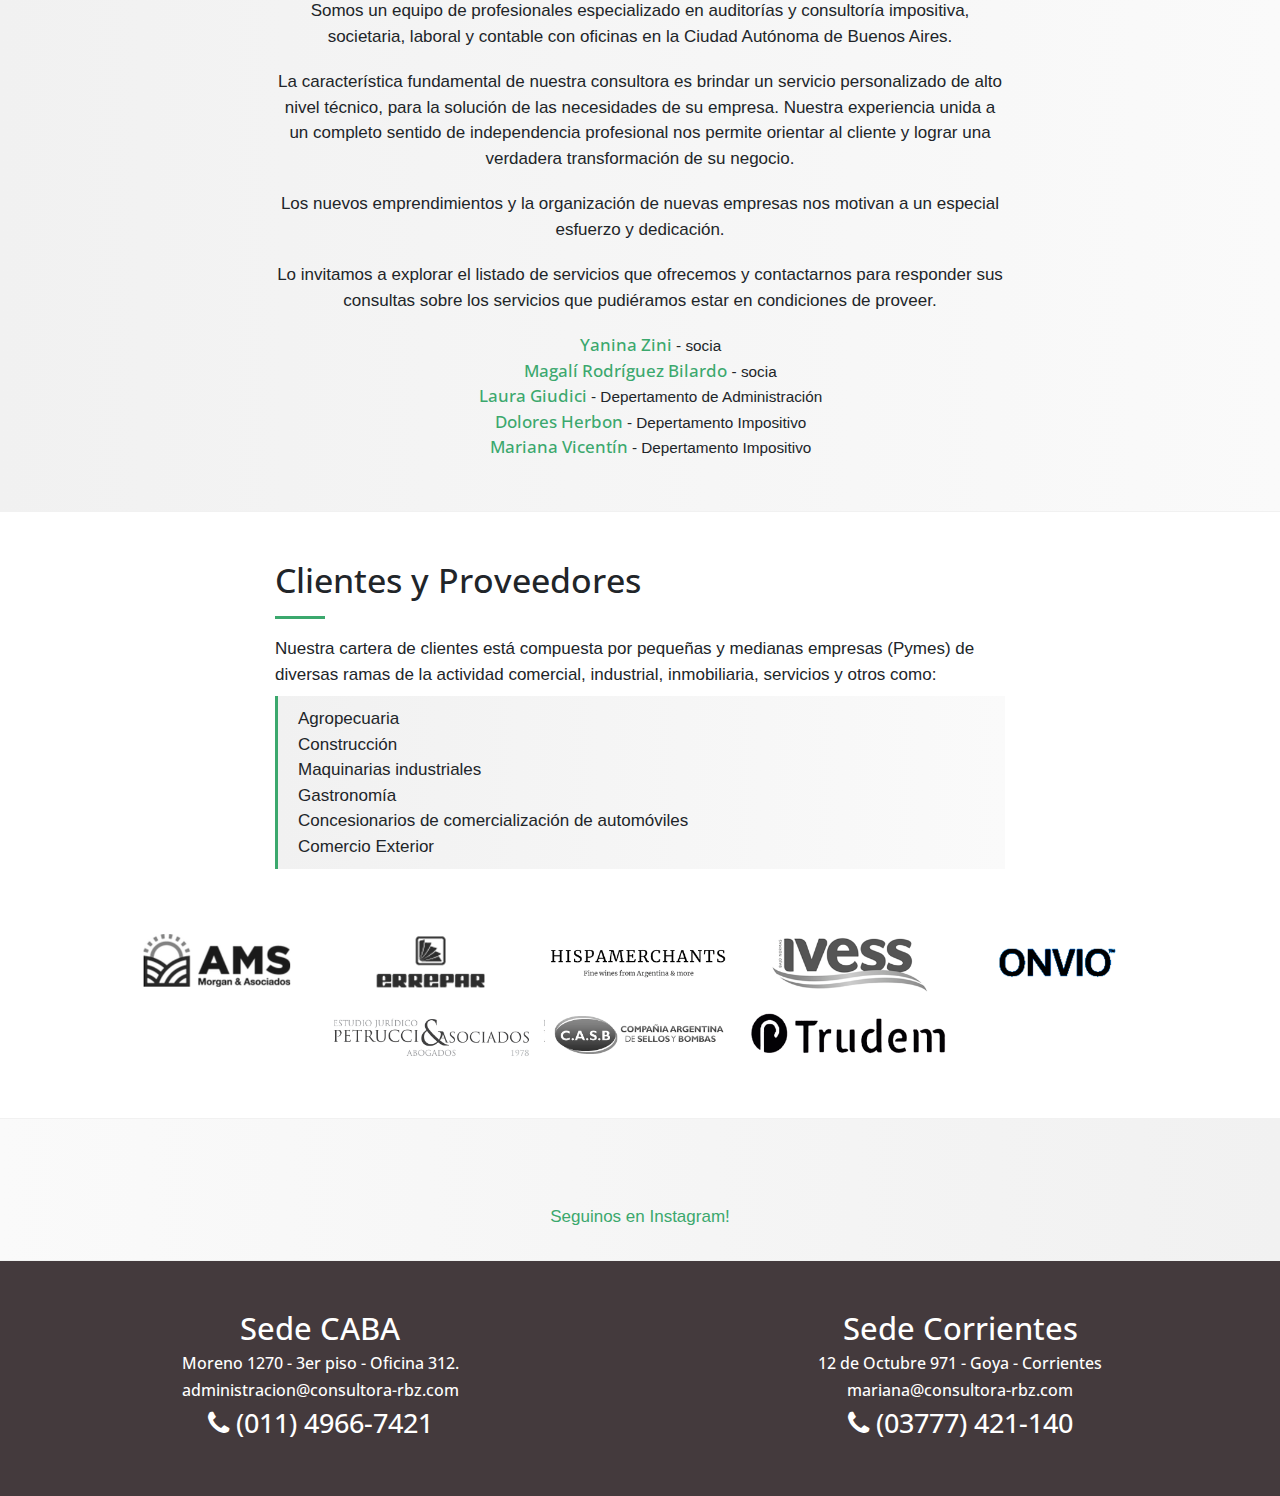
==== commit 6acaeb0e: "Logo / Sección Equipo" ====
--- a/index.html
+++ b/index.html
@@ -111,7 +111,7 @@
     <header class="masthead" id="inicio">
       <div class="header-content">
         <div class="header-content-inner">
-          <img src="img/consultora-rbz-logo-md-b.png" alt="consultora RBZ">
+          <!-- <img src="img/consultora-rbz-logo-md-b.png" alt="consultora RBZ"> -->
         </div>
       </div>
     </header>
@@ -170,6 +170,26 @@
             <p>La característica fundamental de nuestra consultora es brindar un servicio personalizado de alto nivel técnico, para la solución de las necesidades de su empresa. Nuestra experiencia unida a un completo sentido de independencia profesional nos permite orientar al cliente y lograr una verdadera transformación de su negocio. </p>
             <p>Los nuevos emprendimientos y la organización de nuevas empresas nos motivan a un especial esfuerzo y dedicación. </p>
             <p>Lo invitamos a explorar el listado de servicios que ofrecemos y contactarnos para responder sus consultas sobre los servicios que pudiéramos estar en condiciones de proveer.</p>
+            
+            <div class="persona">
+              <a href="#"><h2 class="name"><i class="fa fa-envelope sr-contact"></i> Yanina Zini</h2><p class="title"> - socia </p></a>
+            </div>
+            <div class="persona">
+              <a href="#"><h2 class="name"><i class="fa fa-envelope sr-contact"></i> Magalí Rodríguez Bilardo</h2><p class="title"> - socia </p></a>
+            </div>
+
+            <div class="persona">
+              <a href="#"><h2 class="name"><i class="fa fa-envelope sr-contact"></i> Laura Giudici</h2><p class="title"> - Depertamento de Administración</p></a>
+            </div>
+            <div class="persona">
+              <a href="#"><h2 class="name"><i class="fa fa-envelope sr-contact"></i> Dolores Herbon</h2><p class="title"> - Depertamento Impositivo</p></a>
+            </div>
+            <div class="persona">
+              <a href="#"><h2 class="name"><i class="fa fa-envelope sr-contact"></i> Mariana Vicentín</h2><p class="title"> - Depertamento Impositivo</p></a>
+            </div>
+
+            <!--
+            <br><br>  
             <div class="profile-wrapper">
               <div class="profile">
                 <img src="img/perfil1.gif" alt="" class="fotoperfil" style="border-radius: 50%">
@@ -198,7 +218,7 @@
                 <h2 class="name">Mariana Vicentín</h2>
                 <p class="title">Departamento Contable - Impositivo</p>
               </div>
-            </div>
+            </div> -->
           </div>
         </div>
       </div>
--- a/css/creative.css
+++ b/css/creative.css
@@ -562,6 +562,19 @@
   footer h3.phonenumber {
     font-size: 2em; }
 
+section#equipo .persona h2, section#equipo .persona p {
+  display: inline; }
+
+section#equipo .persona a {
+  color: inherit; }
+
+section#equipo .persona .name {
+  font-size: 1rem;
+  color: #3ba86d; }
+
+section#equipo .persona .title {
+  font-size: 0.9rem; }
+
 section#equipo .profile-wrapper {
   display: -webkit-box;
   display: -ms-flexbox;
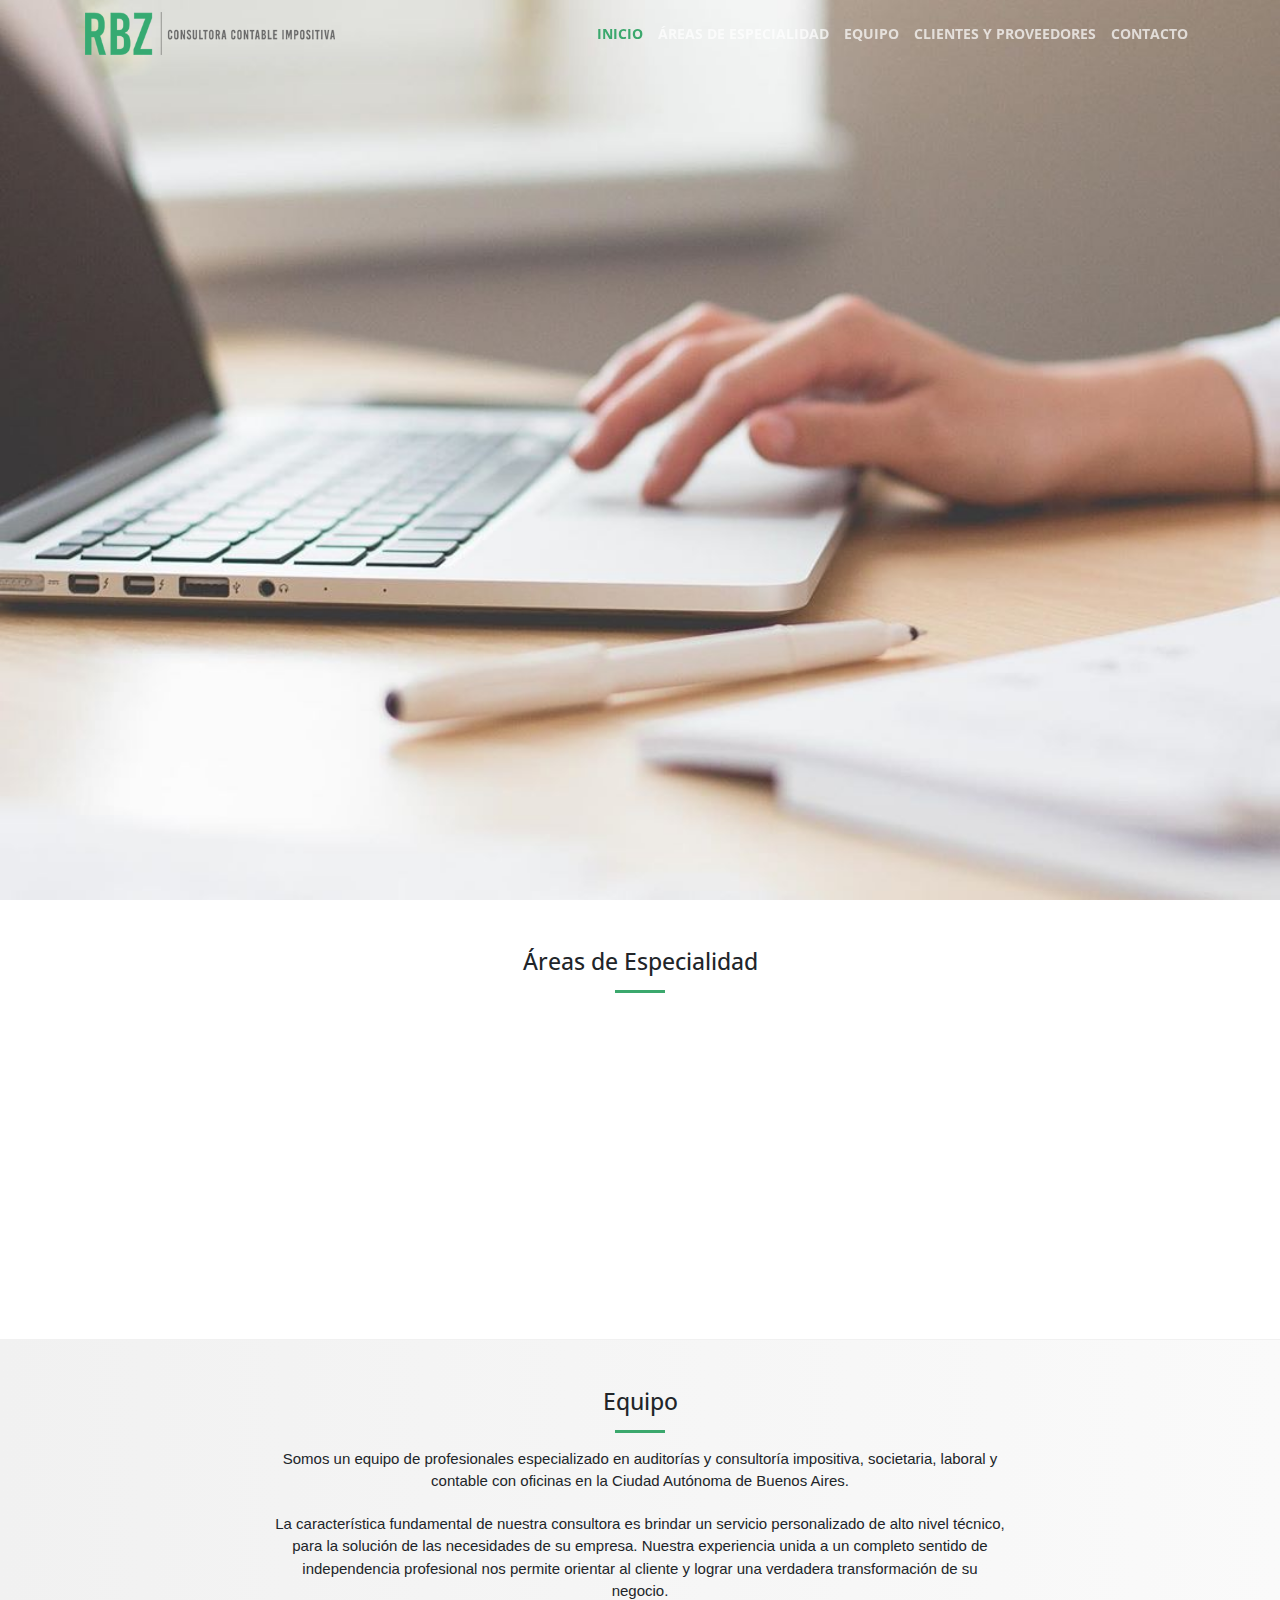
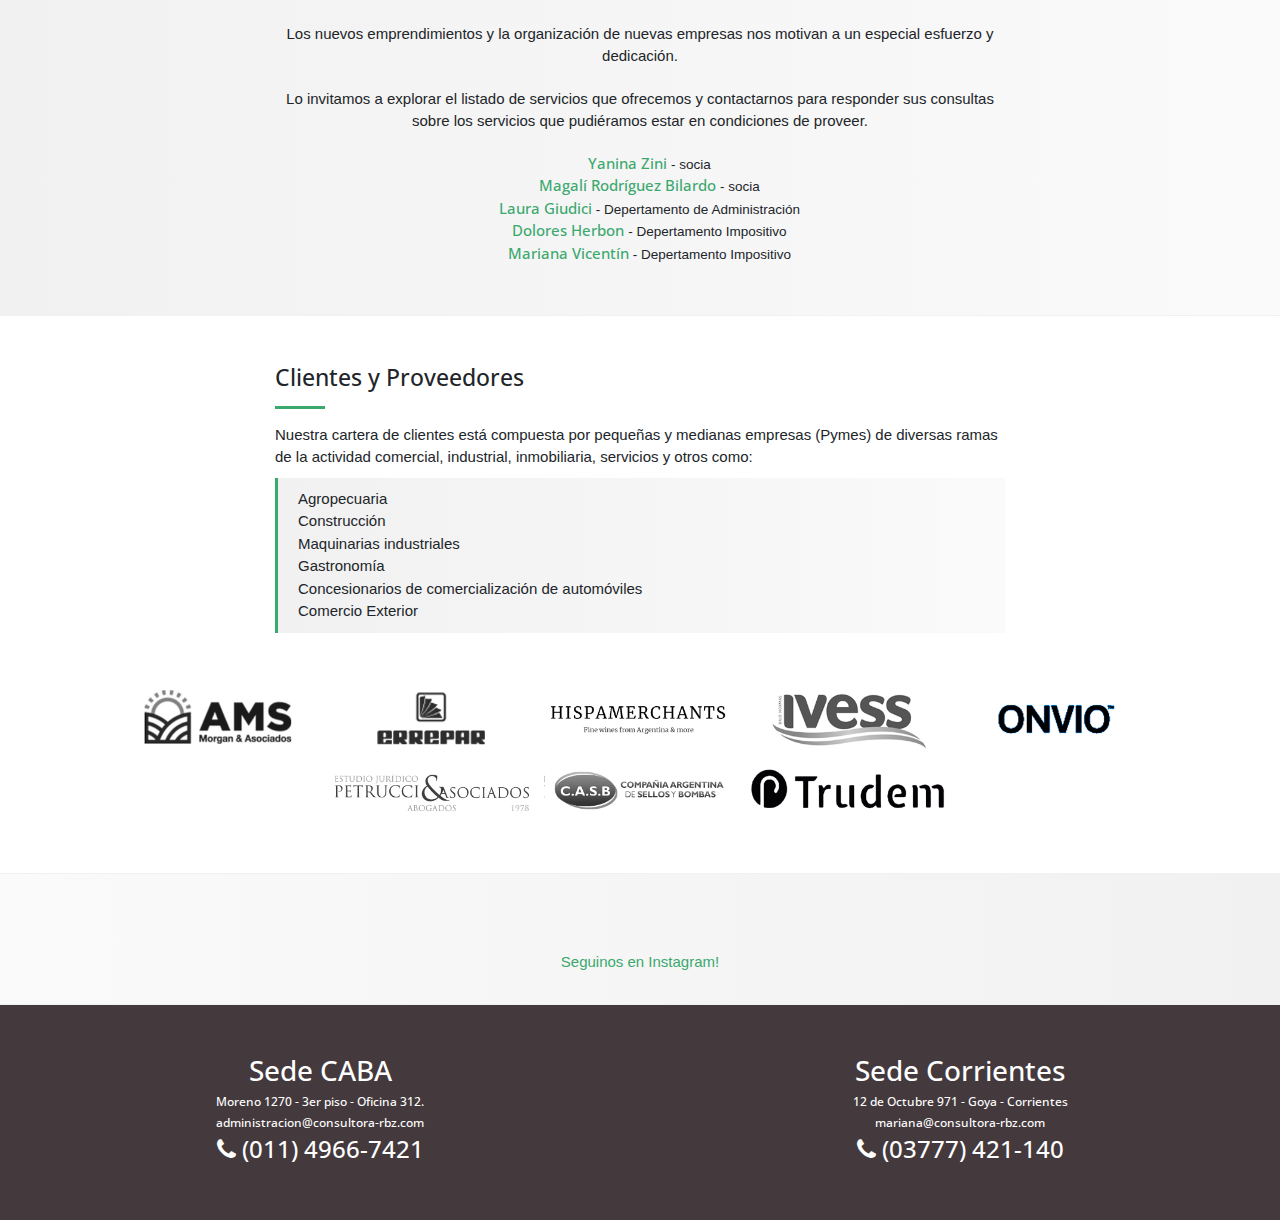
==== commit 4c41be6b: "Font Size gral, cards, sección equipo." ====
--- a/index.html
+++ b/index.html
@@ -150,7 +150,6 @@
               <ul>
                 <li>Asesoramiento y Planificación Tributaria.</li>
                 <li>Preparación y revisión de declaraciones juradas de impuestos nacionales, provinciales y municipales</li>
-                <li>Regímenes de información. Presentación ante organismos públicos nacionales y/o provinciales</li>
                 <li>Inspecciones y requerimientos que impliquen el asesoramiento al cliente, el seguimiento de las actuaciones y las correspondientes contestaciones</li>
                 <li>Preparación y confección de planes de facilidades de pago</li>
               </ul>
@@ -172,53 +171,23 @@
             <p>Lo invitamos a explorar el listado de servicios que ofrecemos y contactarnos para responder sus consultas sobre los servicios que pudiéramos estar en condiciones de proveer.</p>
             
             <div class="persona">
-              <a href="#"><h2 class="name"><i class="fa fa-envelope sr-contact"></i> Yanina Zini</h2><p class="title"> - socia </p></a>
-            </div>
-            <div class="persona">
-              <a href="#"><h2 class="name"><i class="fa fa-envelope sr-contact"></i> Magalí Rodríguez Bilardo</h2><p class="title"> - socia </p></a>
-            </div>
-
-            <div class="persona">
-              <a href="#"><h2 class="name"><i class="fa fa-envelope sr-contact"></i> Laura Giudici</h2><p class="title"> - Depertamento de Administración</p></a>
-            </div>
-            <div class="persona">
-              <a href="#"><h2 class="name"><i class="fa fa-envelope sr-contact"></i> Dolores Herbon</h2><p class="title"> - Depertamento Impositivo</p></a>
-            </div>
-            <div class="persona">
-              <a href="#"><h2 class="name"><i class="fa fa-envelope sr-contact"></i> Mariana Vicentín</h2><p class="title"> - Depertamento Impositivo</p></a>
-            </div>
-
-            <!--
-            <br><br>  
-            <div class="profile-wrapper">
-              <div class="profile">
-                <img src="img/perfil1.gif" alt="" class="fotoperfil" style="border-radius: 50%">
-                <h2 class="name">Yanina Zini</h2>
-                <p class="title">Socia</p>
-              </div>
-              <div class="profile">
-                <img src="img/perfil1.gif" alt="" class="fotoperfil" style="border-radius: 50%">
-                <h2 class="name">Magalí Rodríguez Bilardo</h2>
-                <p class="title">Socia</p>
-              </div>
-            </div>
-            <div class="profile-wrapper">
-              <div class="profile">
-                <img src="img/perfil1.gif" alt="" class="fotoperfil" style="border-radius: 50%">
-                <h2 class="name">Laura Giudici</h2>
-                <p class="title">Departamento de Administración</p>
-              </div>
-              <div class="profile">
-                <img src="img/perfil1.gif" alt="" class="fotoperfil" style="border-radius: 50%">
-                <h2 class="name">Dolores Herbon</h2>
-                <p class="title">Departamento Contable - Impositivo</p>
-              </div>
-              <div class="profile">
-                <img src="img/perfil1.gif" alt="" class="fotoperfil" style="border-radius: 50%">
-                <h2 class="name">Mariana Vicentín</h2>
-                <p class="title">Departamento Contable - Impositivo</p>
-              </div>
-            </div> -->
+              <a href="mailto: yanina@consultora-rbz.com" target="_blank"><h2 class="name"><i class="fa fa-envelope sr-contact"></i> Yanina Zini</h2><p class="title"> - socia </p></a>
+            </div>
+            <div class="persona">
+              <a href="mailto: magali@consultora-rbz.com" target="_blank"><h2 class="name"><i class="fa fa-envelope sr-contact"></i> Magalí Rodríguez Bilardo</h2><p class="title"> - socia </p></a>
+            </div>
+
+            <div class="persona">
+              <a href="mailto: administracion@consultora-rbz.com" target="_blank"><h2 class="name"><i class="fa fa-envelope sr-contact"></i> Laura Giudici</h2><p class="title"> - Depertamento de Administración</p></a>
+            </div>
+            <div class="persona">
+              <a href="#" target="_blank"><h2 class="name"><i class="fa fa-envelope sr-contact"></i> Dolores Herbon</h2><p class="title"> - Depertamento Impositivo</p></a>
+            </div>
+            <div class="persona">
+              <a href="#" target="_blank"><h2 class="name"><i class="fa fa-envelope sr-contact"></i> Mariana Vicentín</h2><p class="title"> - Depertamento Impositivo</p></a>
+            </div>
+
+
           </div>
         </div>
       </div>
--- a/css/creative.css
+++ b/css/creative.css
@@ -13,11 +13,11 @@
   @media (min-width: 768px) and (max-width: 991px) {
     body,
     html {
-      font-size: 16px; } }
+      font-size: 15px; } }
   @media (min-width: 992px) {
     body,
     html {
-      font-size: 17px; } }
+      font-size: 15px; } }
 
 body {
   font-family: 'Helvetica Neue', Arial, sans-serif; }
@@ -243,10 +243,10 @@
 @media (min-width: 992px) {
   .row h2,
   .container h2 {
-    font-size: 2rem; }
+    font-size: 1.5rem; }
   .row h3,
   .container h3 {
-    font-size: 1.2em; } }
+    font-size: 1em; } }
 
 #mainNav {
   border-color: rgba(105, 90, 94, 0.05);
@@ -575,33 +575,6 @@
 section#equipo .persona .title {
   font-size: 0.9rem; }
 
-section#equipo .profile-wrapper {
-  display: -webkit-box;
-  display: -ms-flexbox;
-  display: flex; }
-  @media (max-width: 767px) {
-    section#equipo .profile-wrapper {
-      -webkit-box-orient: vertical;
-      -webkit-box-direction: normal;
-      -ms-flex-direction: column;
-      flex-direction: column;
-      -webkit-box-align: center;
-      -ms-flex-align: center;
-      align-items: center; } }
-  @media (min-width: 767px) {
-    section#equipo .profile-wrapper {
-      margin-top: 1em;
-      -webkit-box-orient: horizontal;
-      -webkit-box-direction: normal;
-      -ms-flex-direction: row;
-      flex-direction: row;
-      -webkit-box-pack: space-evenly;
-      -ms-flex-pack: space-evenly;
-      justify-content: space-evenly;
-      -webkit-box-align: start;
-      -ms-flex-align: start;
-      align-items: flex-start; } }
-
 section#equipo .profile {
   width: 14em;
   height: auto; }
@@ -697,6 +670,17 @@
       margin: 0.2em auto 0.2em auto; } }
   @media (min-width: 768px) {
     section#areas .card {
+      height: 100%;
+      display: -webkit-box;
+      display: -ms-flexbox;
+      display: flex;
+      -webkit-box-orient: vertical;
+      -webkit-box-direction: normal;
+      -ms-flex-direction: column;
+      flex-direction: column;
+      -webkit-box-pack: center;
+      -ms-flex-pack: center;
+      justify-content: center;
       margin-left: 0.2em;
       margin-right: 0.2em; } }
   section#areas .card ul {
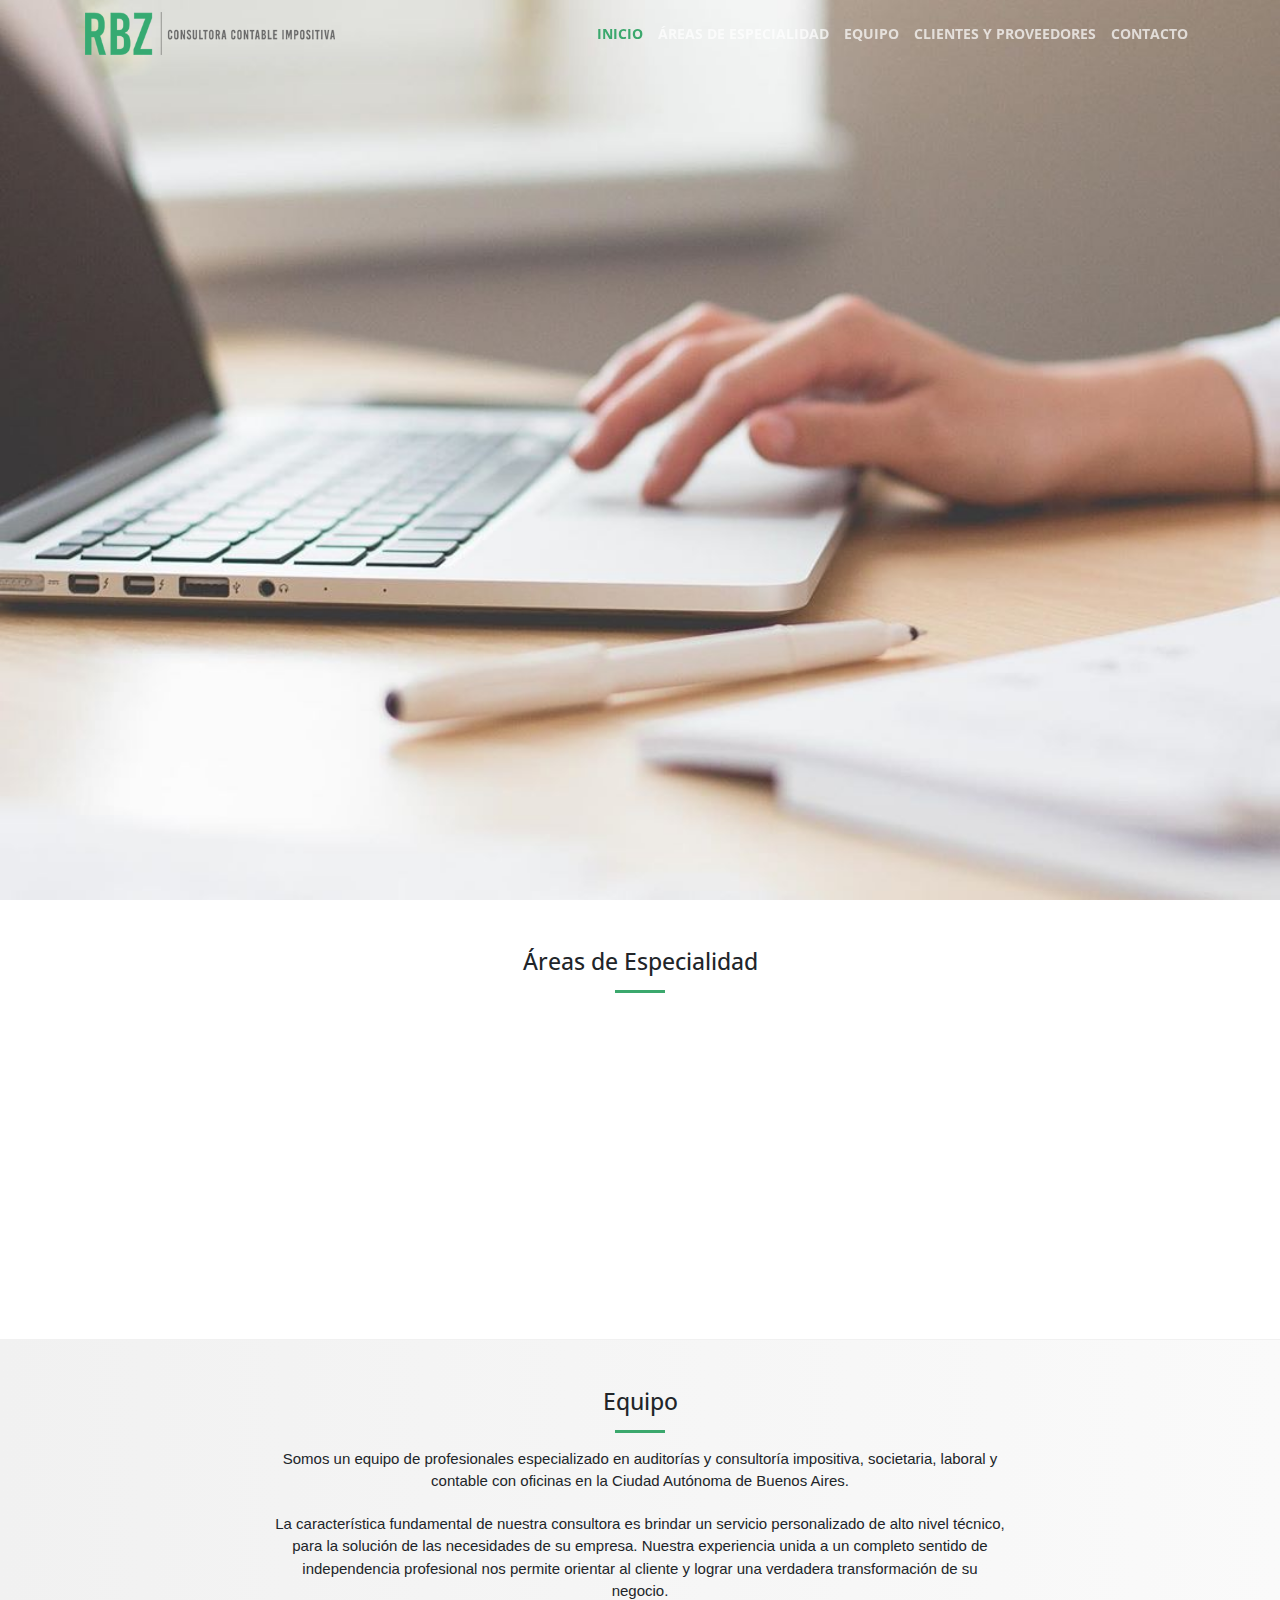
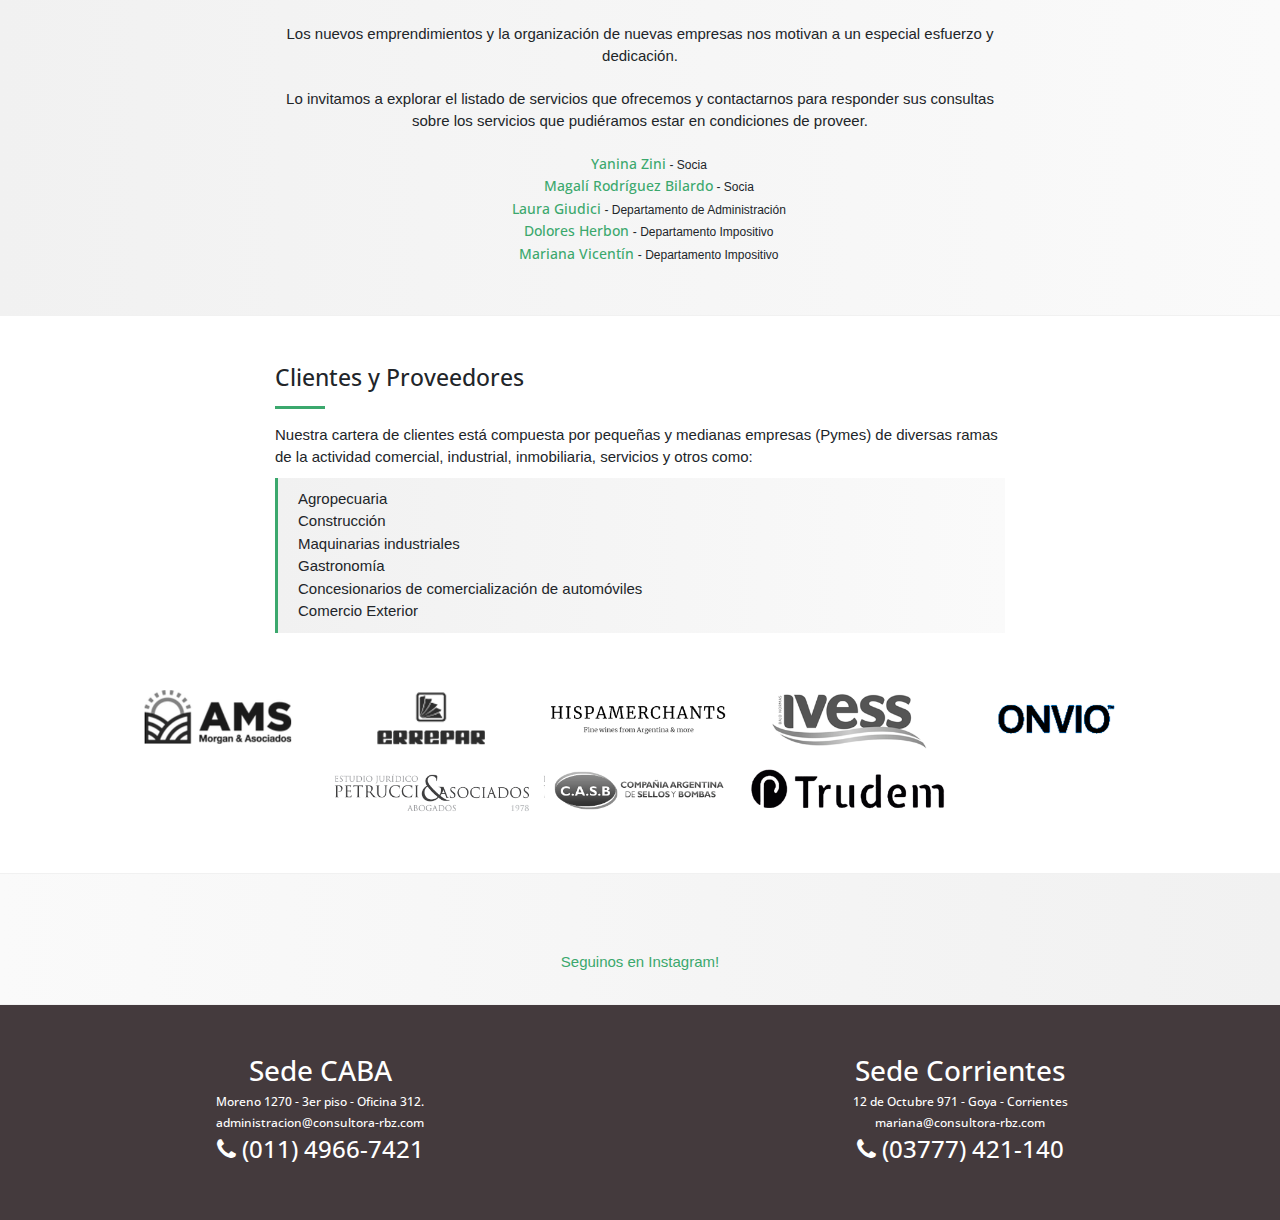
==== commit 426b770e: "typo" ====
--- a/index.html
+++ b/index.html
@@ -171,20 +171,20 @@
             <p>Lo invitamos a explorar el listado de servicios que ofrecemos y contactarnos para responder sus consultas sobre los servicios que pudiéramos estar en condiciones de proveer.</p>
             
             <div class="persona">
-              <a href="mailto: yanina@consultora-rbz.com" target="_blank"><h2 class="name"><i class="fa fa-envelope sr-contact"></i> Yanina Zini</h2><p class="title"> - socia </p></a>
-            </div>
-            <div class="persona">
-              <a href="mailto: magali@consultora-rbz.com" target="_blank"><h2 class="name"><i class="fa fa-envelope sr-contact"></i> Magalí Rodríguez Bilardo</h2><p class="title"> - socia </p></a>
-            </div>
-
-            <div class="persona">
-              <a href="mailto: administracion@consultora-rbz.com" target="_blank"><h2 class="name"><i class="fa fa-envelope sr-contact"></i> Laura Giudici</h2><p class="title"> - Depertamento de Administración</p></a>
-            </div>
-            <div class="persona">
-              <a href="#" target="_blank"><h2 class="name"><i class="fa fa-envelope sr-contact"></i> Dolores Herbon</h2><p class="title"> - Depertamento Impositivo</p></a>
-            </div>
-            <div class="persona">
-              <a href="#" target="_blank"><h2 class="name"><i class="fa fa-envelope sr-contact"></i> Mariana Vicentín</h2><p class="title"> - Depertamento Impositivo</p></a>
+              <a href="mailto: yanina@consultora-rbz.com" target="_blank"><h2 class="name"><i class="fa fa-envelope sr-contact"></i> Yanina Zini</h2><p class="title"> - Socia </p></a>
+            </div>
+            <div class="persona">
+              <a href="mailto: magali@consultora-rbz.com" target="_blank"><h2 class="name"><i class="fa fa-envelope sr-contact"></i> Magalí Rodríguez Bilardo</h2><p class="title"> - Socia </p></a>
+            </div>
+
+            <div class="persona">
+              <a href="mailto: administracion@consultora-rbz.com" target="_blank"><h2 class="name"><i class="fa fa-envelope sr-contact"></i> Laura Giudici</h2><p class="title"> - Departamento de Administración</p></a>
+            </div>
+            <div class="persona">
+              <a href="mailto: dolores@consultora-rbz.com" target="_blank"><h2 class="name"><i class="fa fa-envelope sr-contact"></i> Dolores Herbon</h2><p class="title"> - Departamento Impositivo</p></a>
+            </div>
+            <div class="persona">
+              <a href="mailto: mariana@consultora-rbz.com" target="_blank"><h2 class="name"><i class="fa fa-envelope sr-contact"></i> Mariana Vicentín</h2><p class="title"> - Departamento Impositivo</p></a>
             </div>
 
 
--- a/css/creative.css
+++ b/css/creative.css
@@ -569,33 +569,11 @@
   color: inherit; }
 
 section#equipo .persona .name {
-  font-size: 1rem;
+  font-size: 0.9rem;
   color: #3ba86d; }
 
 section#equipo .persona .title {
-  font-size: 0.9rem; }
-
-section#equipo .profile {
-  width: 14em;
-  height: auto; }
-  @media (max-width: 767px) {
-    section#equipo .profile {
-      margin-bottom: 0.8em; } }
-  @media (max-width: 767px) {
-    section#equipo .profile {
-      width: 50%; } }
-  section#equipo .profile img.fotoperfil {
-    margin-bottom: 0.5rem;
-    width: 65%; }
-  section#equipo .profile .name {
-    font-size: 1.1rem;
-    color: #3ba86d;
-    margin-bottom: 0.3em; }
-  section#equipo .profile .title {
-    font-size: 0.9rem;
-    margin-bottom: 0px; }
-  section#equipo .profile .subtitle {
-    font-size: 0.9rem; }
+  font-size: 0.8rem; }
 
 section#clientes hr {
   margin-left: 0px; }
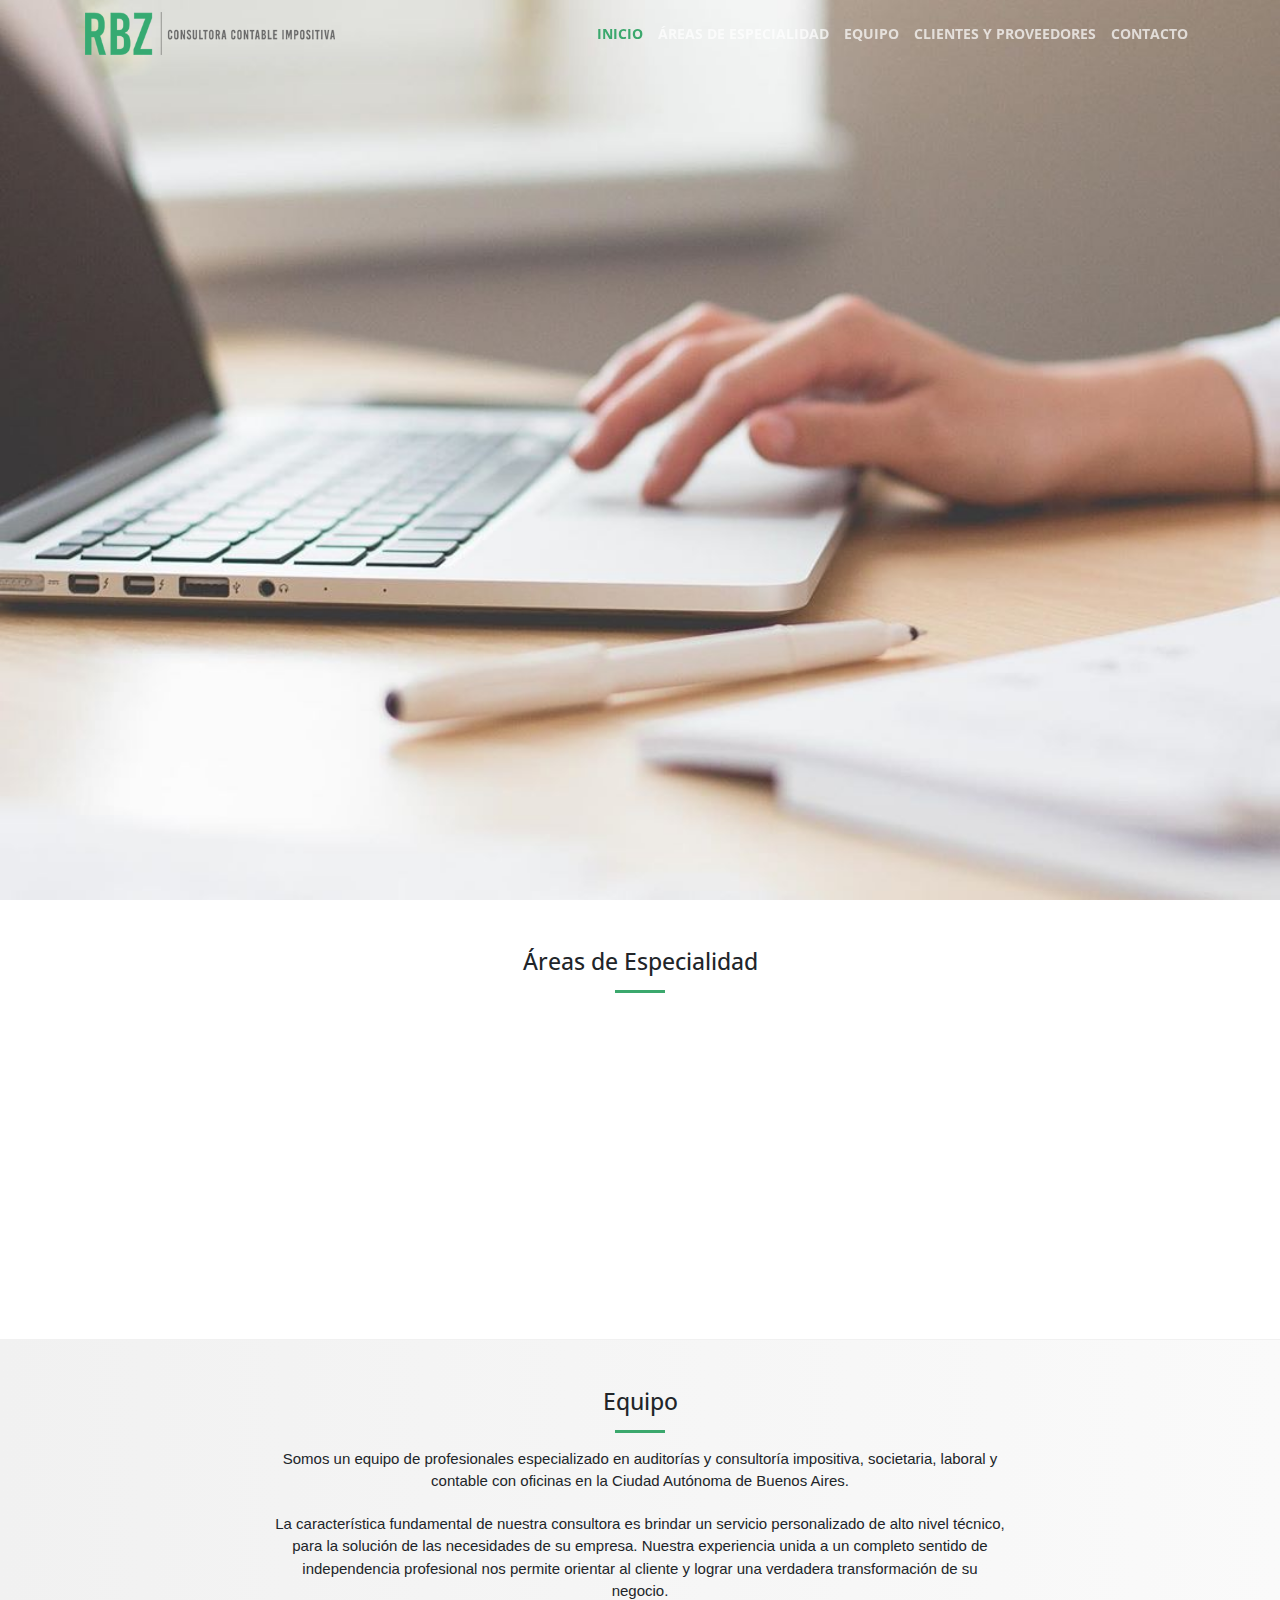
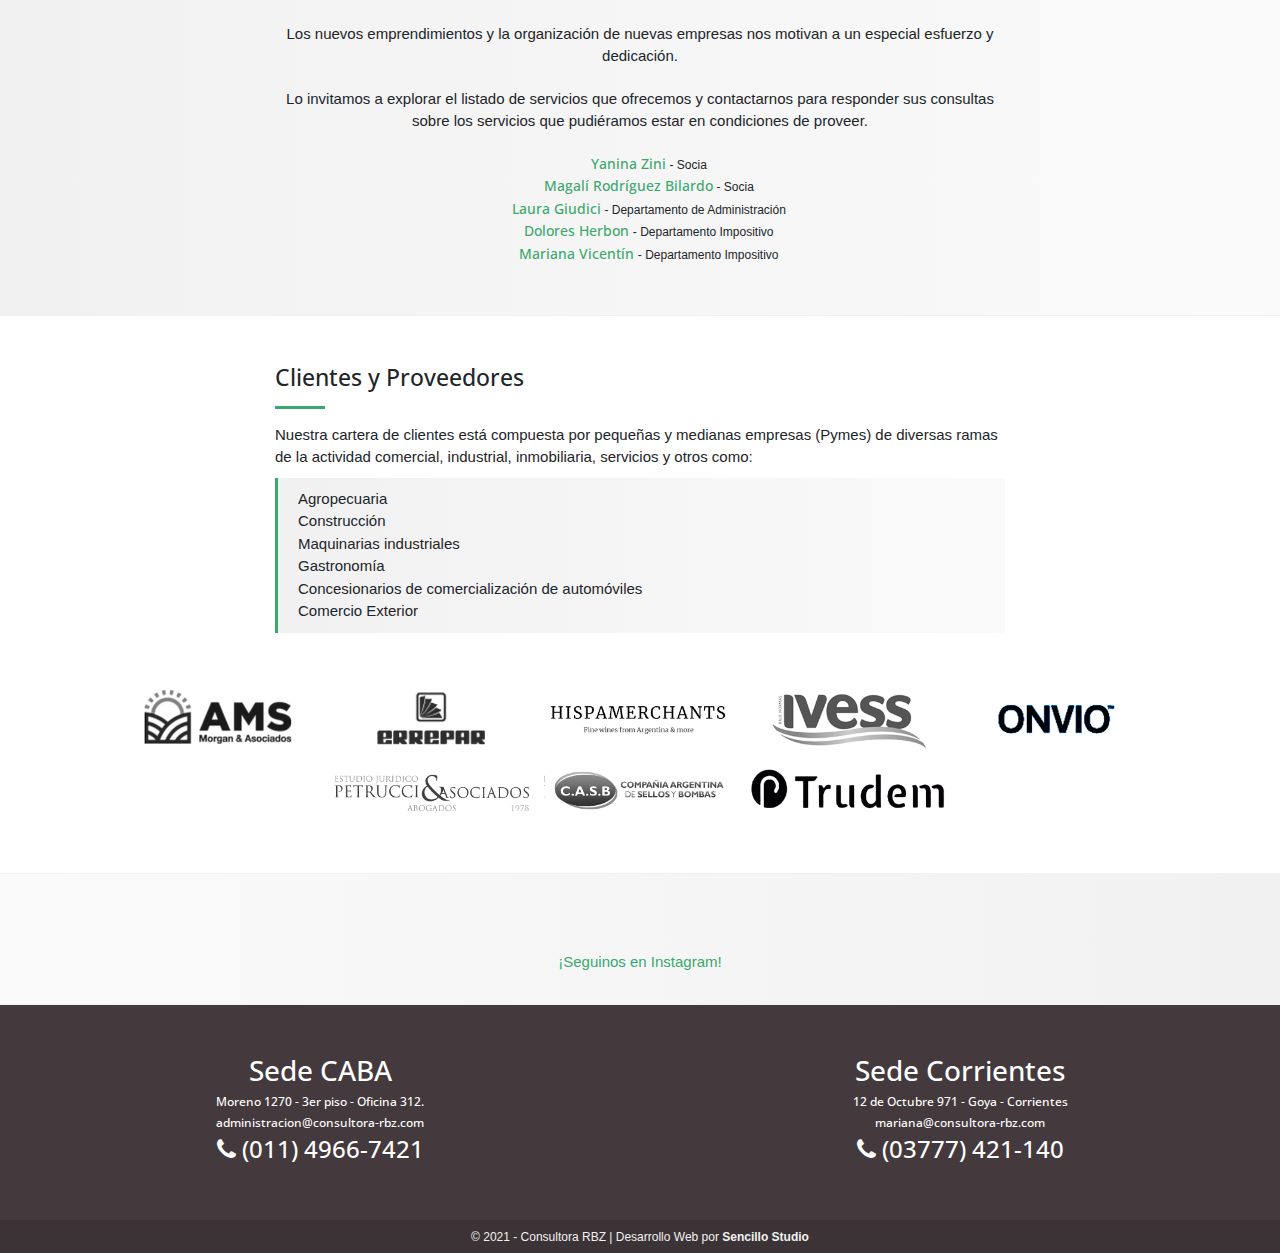
==== commit a237fb53: "add footer signature" ====
--- a/index.html
+++ b/index.html
@@ -237,7 +237,7 @@
           <div class="socialwrapper">
             <a href="https://www.instagram.com/consultorarbz/" target="_blank">
               <i class="fa fa-instagram fa-3x sr-contact"></i>
-              <p>Seguinos en Instagram!</p>
+              <p>¡Seguinos en Instagram!</p>
             </a>
           </div>
         </div>
@@ -259,6 +259,9 @@
           <h3 class="phonenumber"><i class="fa fa-phone"></i> (03777) 421-140</h3>
         </div>
       </div>
+      <div class="signature">
+        <p>© 2021 - Consultora RBZ | Desarrollo Web por <a href="https://sencillostudio.ar/" target="_blank">Sencillo Studio</a></p>
+      </div>
     </footer>
 
     <!-- Bootstrap core JavaScript -->
--- a/css/creative.css
+++ b/css/creative.css
@@ -561,6 +561,18 @@
     margin-bottom: 10px !important; }
   footer h3.phonenumber {
     font-size: 2em; }
+  footer .signature {
+    background-color: #3c3336;
+    color: #f1f1f1;
+    text-align: center;
+    padding-top: 0.5rem;
+    padding-bottom: 0.5rem; }
+    footer .signature p {
+      margin-bottom: 0;
+      font-size: 0.8rem !important; }
+    footer .signature a {
+      color: inherit;
+      font-weight: bold; }
 
 section#equipo .persona h2, section#equipo .persona p {
   display: inline; }
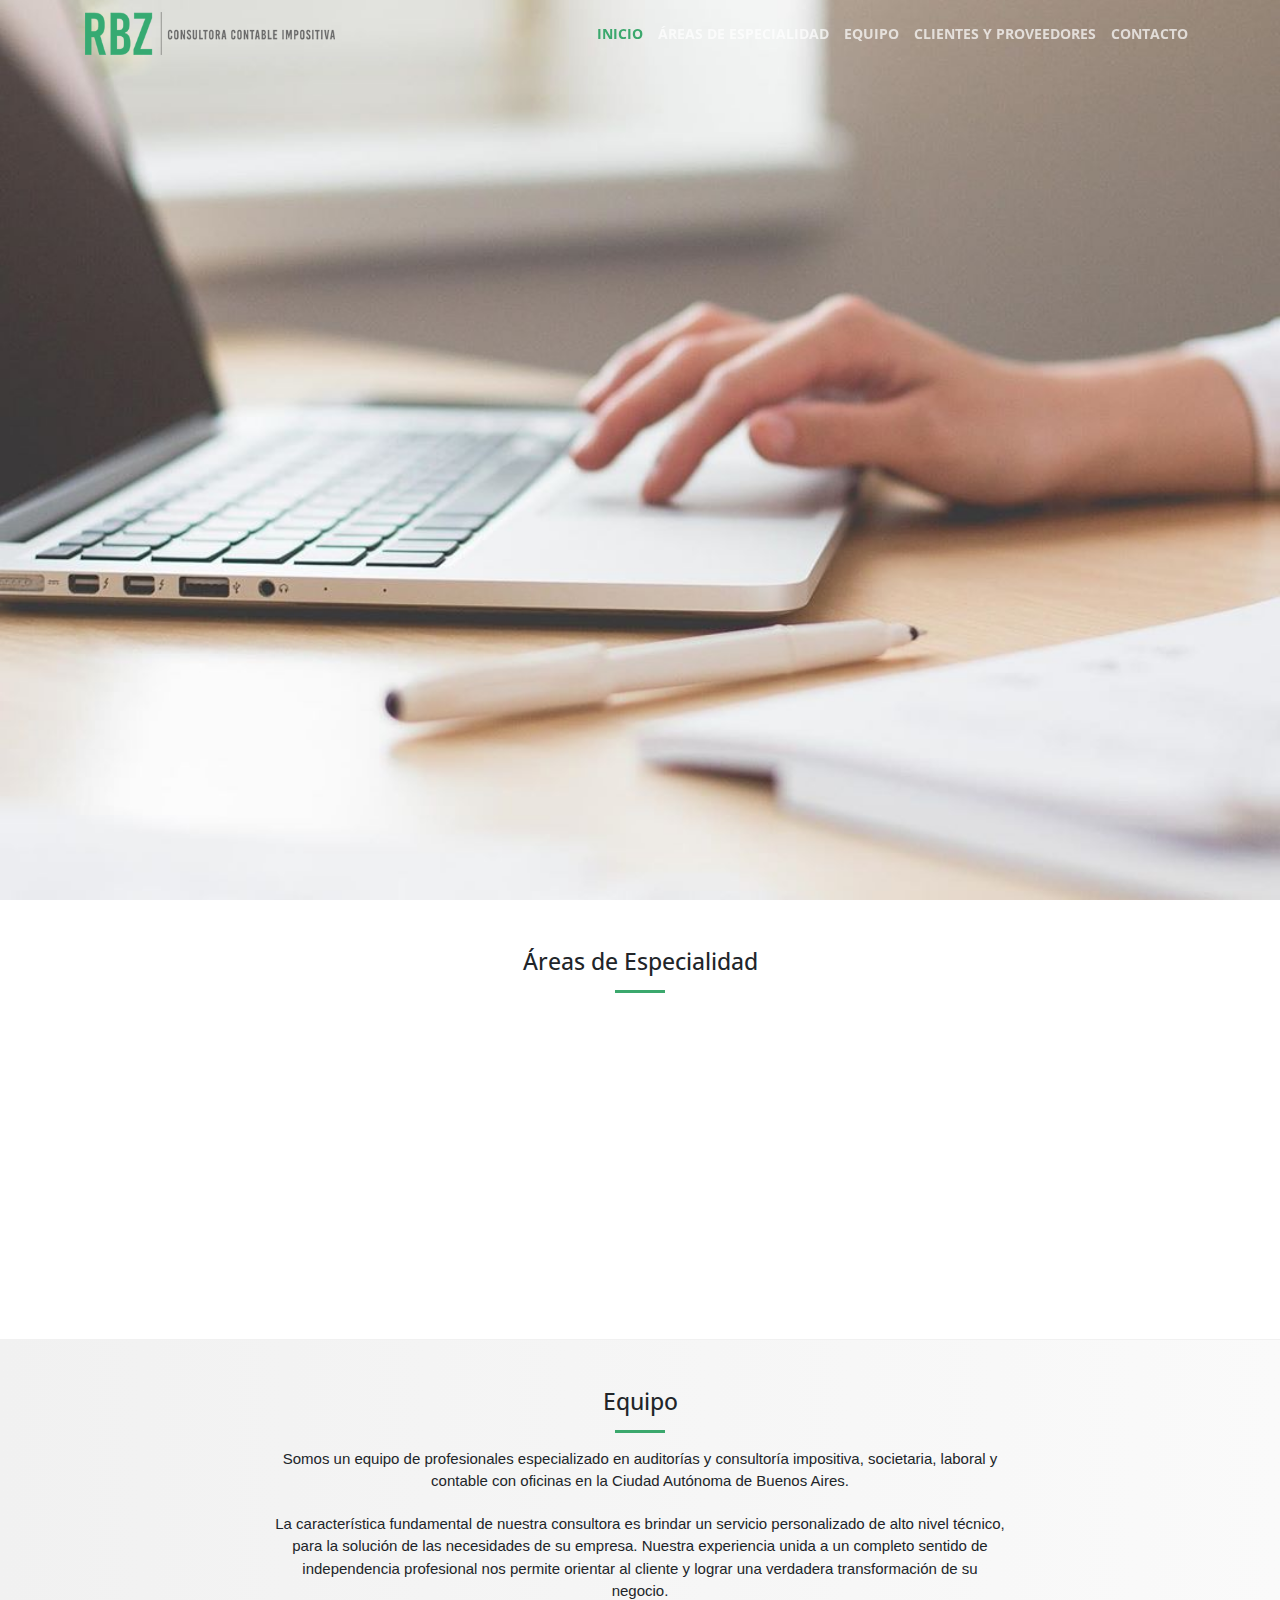
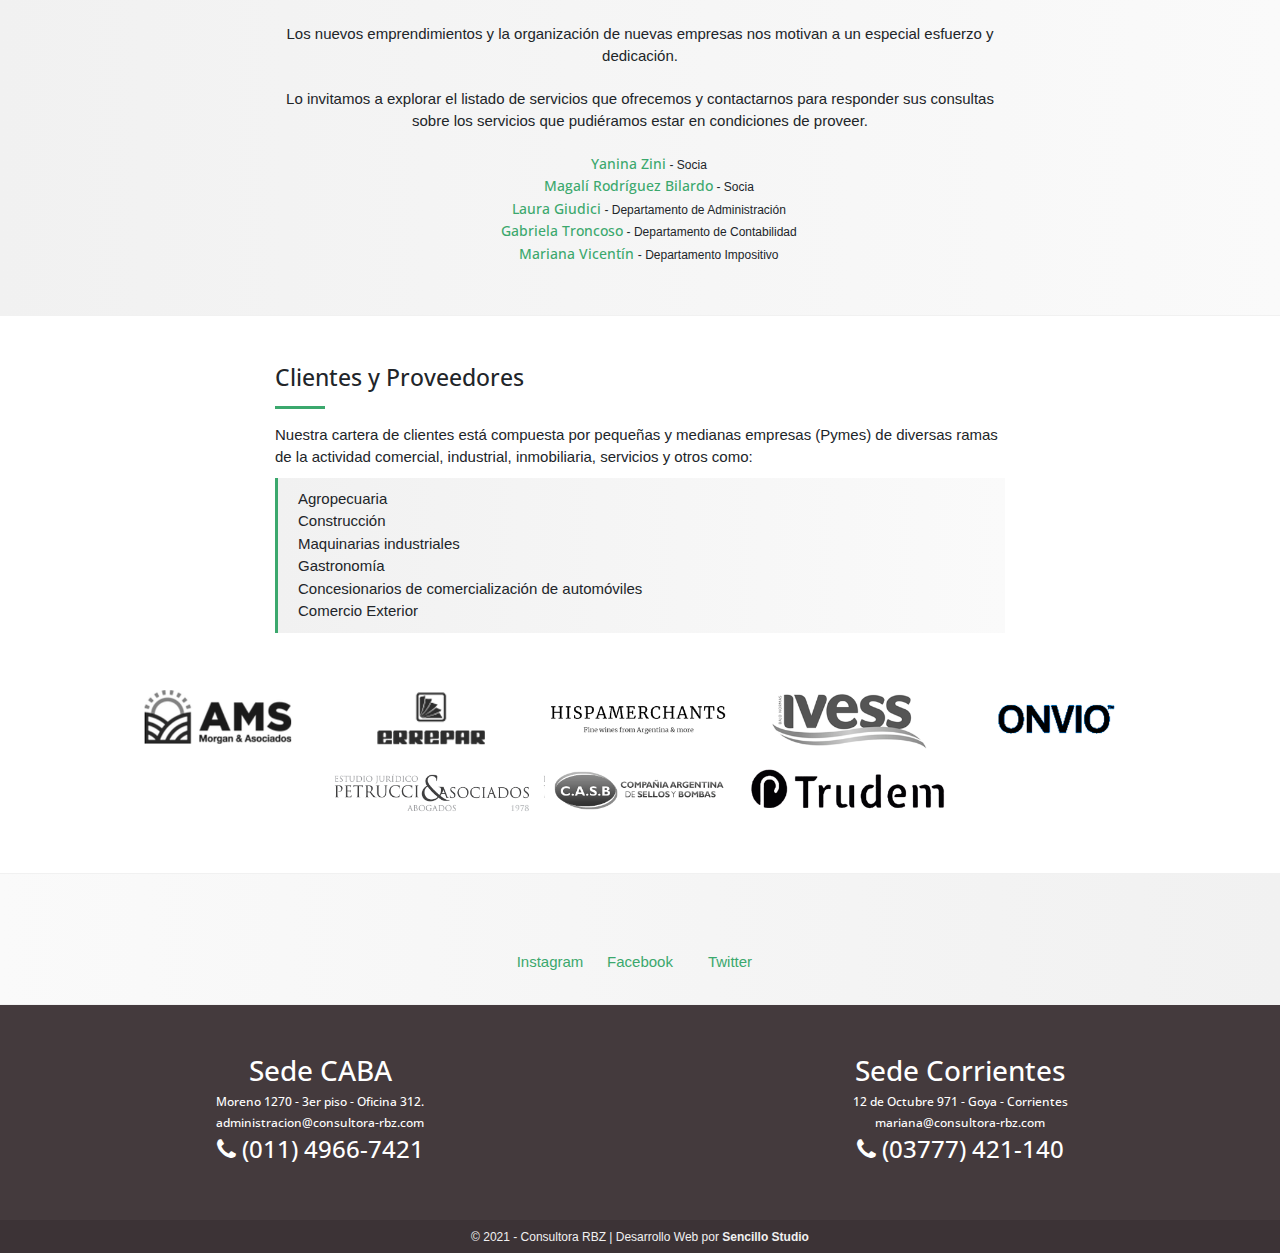
==== commit c75bedfa: "update index" ====
--- a/index.html
+++ b/index.html
@@ -181,7 +181,7 @@
               <a href="mailto: administracion@consultora-rbz.com" target="_blank"><h2 class="name"><i class="fa fa-envelope sr-contact"></i> Laura Giudici</h2><p class="title"> - Departamento de Administración</p></a>
             </div>
             <div class="persona">
-              <a href="mailto: dolores@consultora-rbz.com" target="_blank"><h2 class="name"><i class="fa fa-envelope sr-contact"></i> Dolores Herbon</h2><p class="title"> - Departamento Impositivo</p></a>
+              <a href="mailto: gabriela@consultora-rbz.com" target="_blank"><h2 class="name"><i class="fa fa-envelope sr-contact"></i> Gabriela Troncoso</h2><p class="title"> - Departamento de Contabilidad</p></a>
             </div>
             <div class="persona">
               <a href="mailto: mariana@consultora-rbz.com" target="_blank"><h2 class="name"><i class="fa fa-envelope sr-contact"></i> Mariana Vicentín</h2><p class="title"> - Departamento Impositivo</p></a>
@@ -225,21 +225,28 @@
 
 
     <section class="bg-gradient-gray-right social" id="contact">
-      <div class="container">
+      <div class="container"> 
         <div class="row social">
-          <!--
           <div class="socialwrapper">
-            <a href="#" target="_blank">
+            <a href="https://www.instagram.com/consultorarbz/" target="_blank">
+              <i class="fa fa-instagram fa-3x sr-contact"></i>
+              <p>Instagram</p>
+            </a>
+          </div>
+          <div class="socialwrapper">
+            <a href="https://www.facebook.com/rbzconsultora" target="_blank">
               <i class="fa fa-facebook fa-3x sr-contact"></i>
               <p>Facebook</p>
             </a>
-          </div> -->
+          </div>
           <div class="socialwrapper">
-            <a href="https://www.instagram.com/consultorarbz/" target="_blank">
-              <i class="fa fa-instagram fa-3x sr-contact"></i>
-              <p>¡Seguinos en Instagram!</p>
+            <a href="https://twitter.com/consultorarbz" target="_blank">
+              <i class="fa fa-twitter fa-3x sr-contact"></i>
+              <p>Twitter</p>
             </a>
           </div>
+
+          
         </div>
       </div>
     </section>
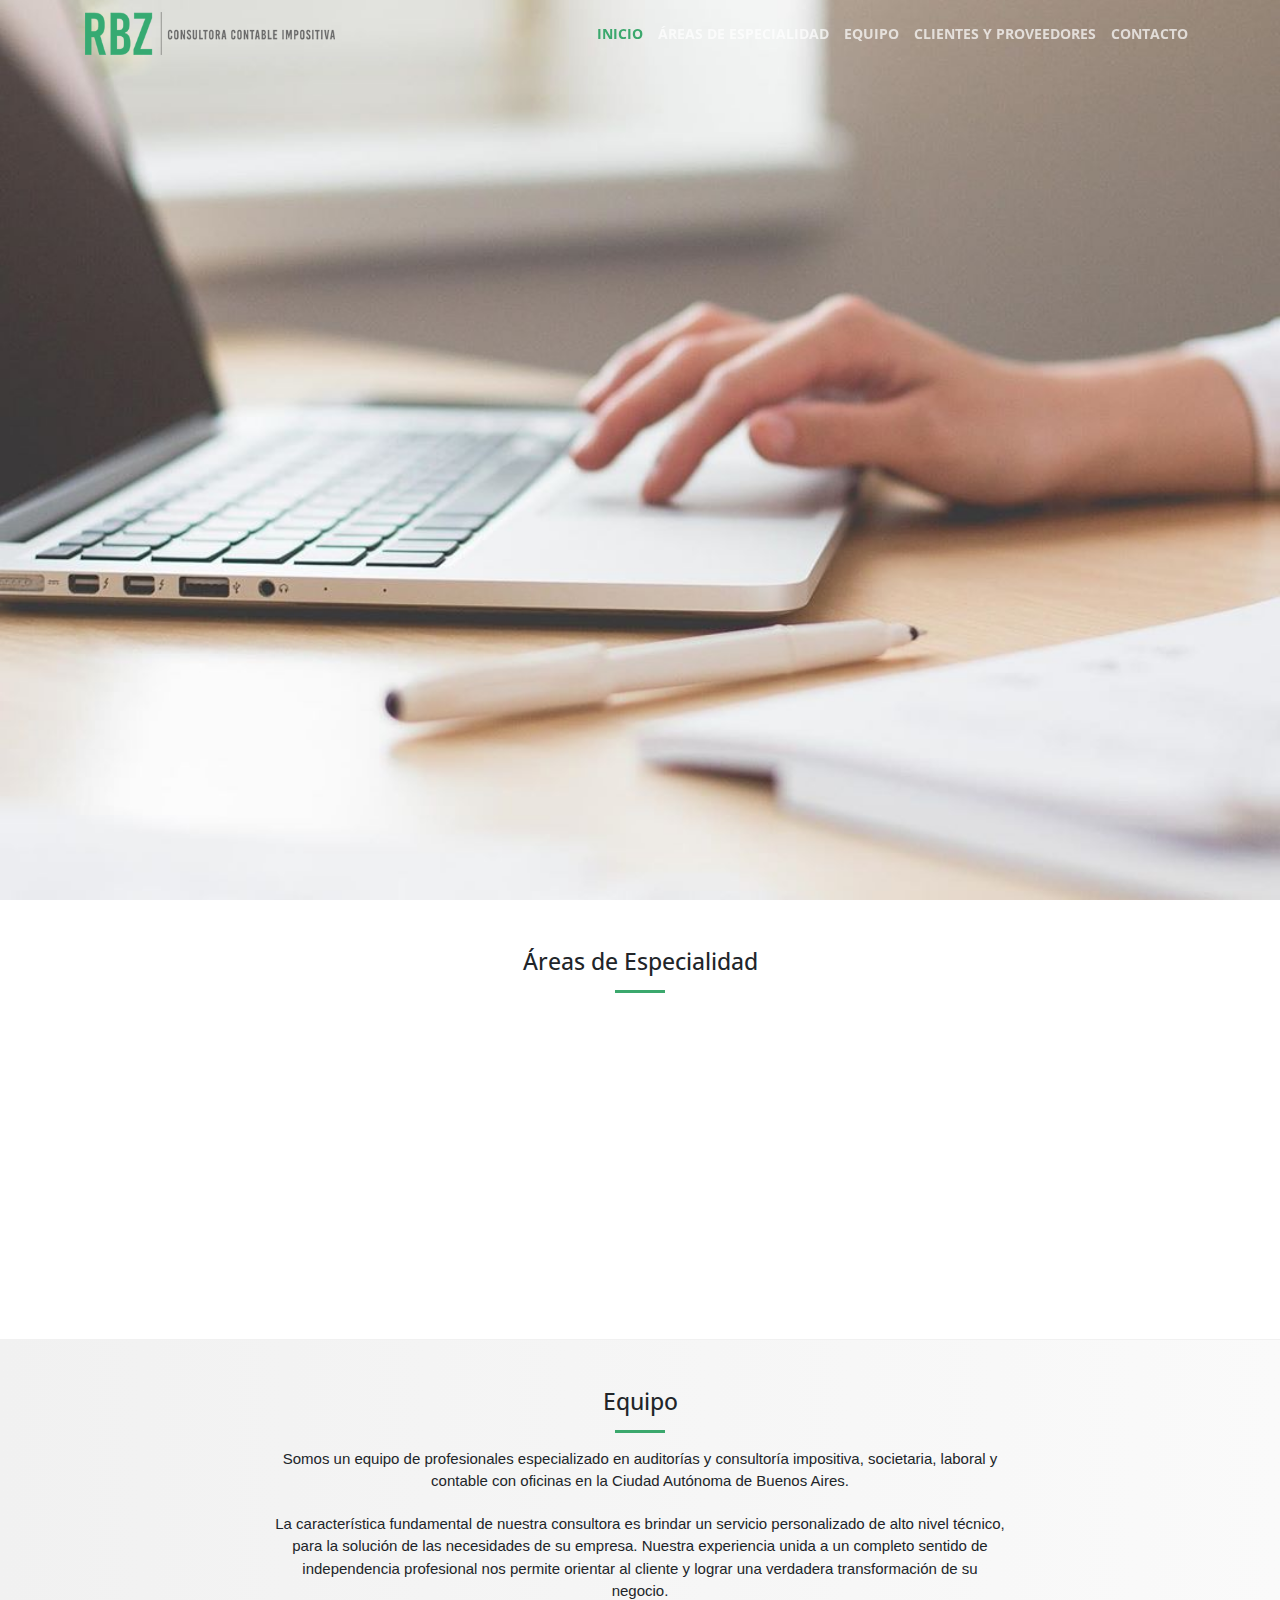
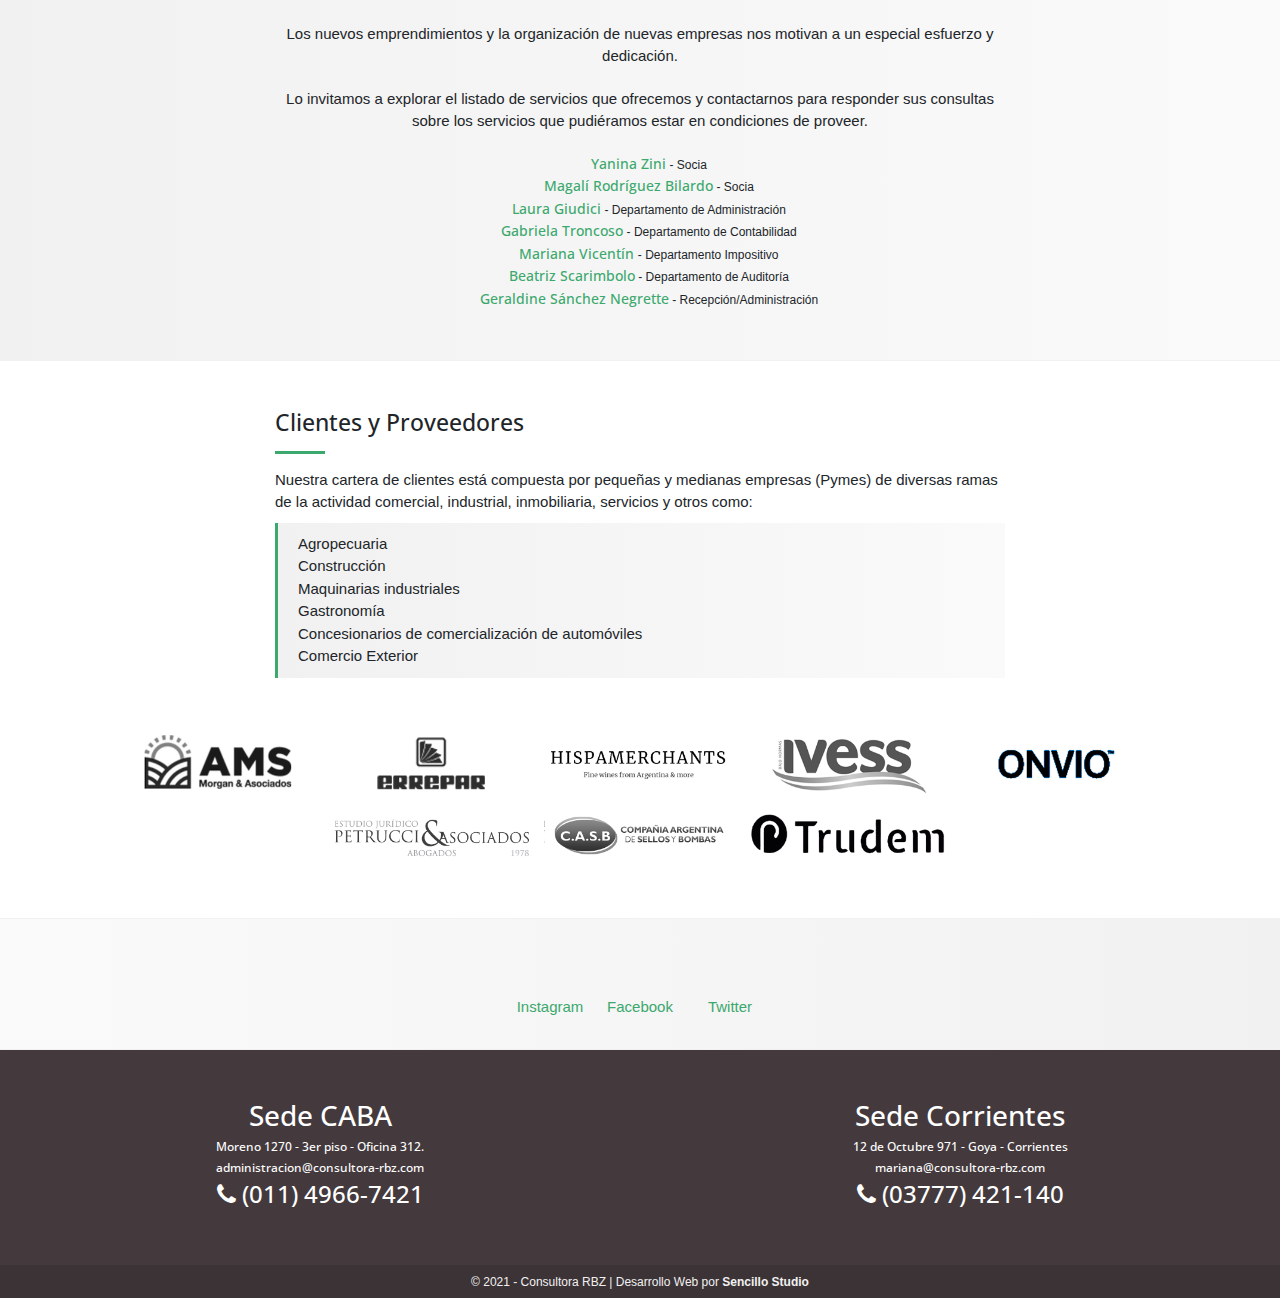
==== commit 2d5f96ea: "Update index.html" ====
--- a/index.html
+++ b/index.html
@@ -3,15 +3,15 @@
 
   <head>
     <!-- Global site tag (gtag.js) - Google Analytics -->
-    <script async src="https://www.googletagmanager.com/gtag/js?id=UA-64997619-3"></script>
+    <script async src="https://www.googletagmanager.com/gtag/js?id=G-17RV9TK8HB"></script>
     <script>
       window.dataLayer = window.dataLayer || [];
       function gtag(){dataLayer.push(arguments);}
       gtag('js', new Date());
 
-      gtag('config', 'UA-64997619-3');
+      gtag('config', 'G-17RV9TK8HB');
     </script>
-
+    
     <meta charset="utf-8">
     <meta name="viewport" content="width=device-width, initial-scale=1, shrink-to-fit=no">
     <meta name="description" content="Web Comercial">
@@ -186,6 +186,12 @@
             <div class="persona">
               <a href="mailto: mariana@consultora-rbz.com" target="_blank"><h2 class="name"><i class="fa fa-envelope sr-contact"></i> Mariana Vicentín</h2><p class="title"> - Departamento Impositivo</p></a>
             </div>
+            <div class="persona">
+              <a href="mailto: bea@consultora-rbz.com" target="_blank"><h2 class="name"><i class="fa fa-envelope sr-contact"></i> Beatriz Scarimbolo</h2><p class="title"> - Departamento de Auditoría</p></a>
+            </div>
+            <div class="persona">
+              <a href="mailto: geraldine@consultora-rbz.com" target="_blank"><h2 class="name"><i class="fa fa-envelope sr-contact"></i> Geraldine Sánchez Negrette</h2><p class="title"> - Recepción/Administración</p></a>
+            </div>
 
 
           </div>
